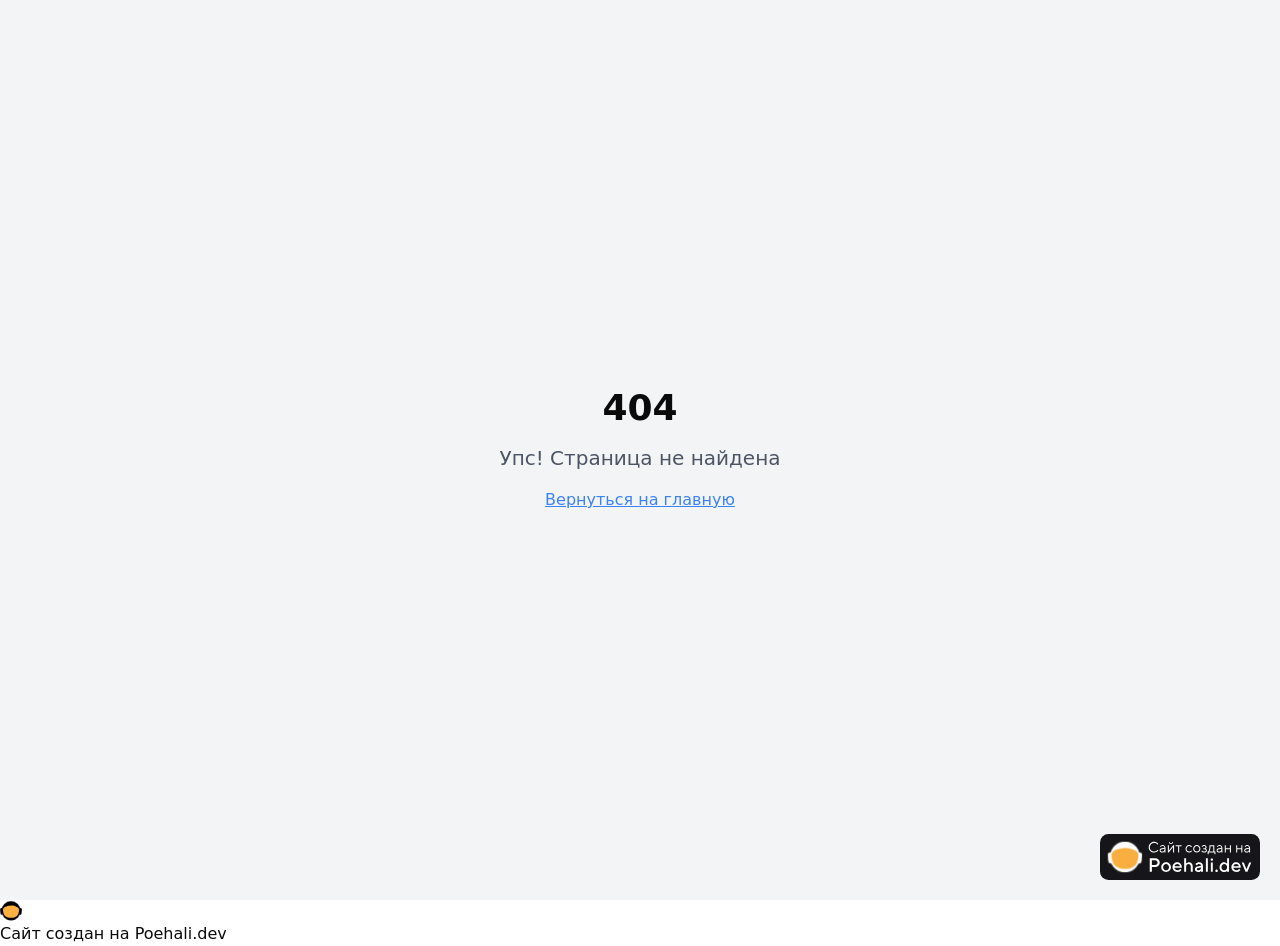
==== mental.html @ 4810d7b9 "Add files via upload" ====
<!DOCTYPE html>
<!-- saved from url=(0059)https://quantum-data-strategy-%2Dpreview.poehali.dev/mental -->
<html lang="ru"><head><meta http-equiv="Content-Type" content="text/html; charset=UTF-8">
    
    <meta name="viewport" content="width=device-width, initial-scale=1.0">
    <title>Импульс</title>
    <meta name="description" content="Импульс. Дай себе старт.
">
    <meta name="author" content="Flowrise">
    <link rel="icon" type="image/png" href="https://cdn.poehali.dev/projects/08341ff5-14f0-4b08-977f-303dbba6a0b3/files/favicon-1779206342601.png">
    <meta property="og:title" content="Импульс">
    <meta property="og:description" content="Импульс. Дай себе старт.
">
    <meta property="og:image:width" content="1200">
    <meta property="og:image:height" content="630">
    <meta property="og:image:alt" content="Flowrise — платформа для развития проектов">
    <script src="./mental_files/telemetry-min.js"></script>
      <script src="./mental_files/inspector-min.js"></script><style>
    [data-hovered] {
      outline: 2px dashed #FBB040 !important;
      outline-offset: 2px !important;
      cursor: pointer !important;
    }

    [data-selected] {
      outline: 2px solid #FBB040 !important;
      outline-offset: 2px !important;
    }
  </style>
      <meta name="pp-name" value="quantum-data-strategy">
      <script src="./mental_files/pp-min-2.js"></script>
      <script src="./mental_files/route-min.js"></script>
    <script type="module" crossorigin="" src="./mental_files/index-D-JRGKUG.js"></script>
    <link rel="stylesheet" crossorigin="" href="./mental_files/index-BEXZt1WX.css">
  <style type="text/css">:where(html[dir="ltr"]),:where([data-sonner-toaster][dir="ltr"]){--toast-icon-margin-start: -3px;--toast-icon-margin-end: 4px;--toast-svg-margin-start: -1px;--toast-svg-margin-end: 0px;--toast-button-margin-start: auto;--toast-button-margin-end: 0;--toast-close-button-start: 0;--toast-close-button-end: unset;--toast-close-button-transform: translate(-35%, -35%)}:where(html[dir="rtl"]),:where([data-sonner-toaster][dir="rtl"]){--toast-icon-margin-start: 4px;--toast-icon-margin-end: -3px;--toast-svg-margin-start: 0px;--toast-svg-margin-end: -1px;--toast-button-margin-start: 0;--toast-button-margin-end: auto;--toast-close-button-start: unset;--toast-close-button-end: 0;--toast-close-button-transform: translate(35%, -35%)}:where([data-sonner-toaster]){position:fixed;width:var(--width);font-family:ui-sans-serif,system-ui,-apple-system,BlinkMacSystemFont,Segoe UI,Roboto,Helvetica Neue,Arial,Noto Sans,sans-serif,Apple Color Emoji,Segoe UI Emoji,Segoe UI Symbol,Noto Color Emoji;--gray1: hsl(0, 0%, 99%);--gray2: hsl(0, 0%, 97.3%);--gray3: hsl(0, 0%, 95.1%);--gray4: hsl(0, 0%, 93%);--gray5: hsl(0, 0%, 90.9%);--gray6: hsl(0, 0%, 88.7%);--gray7: hsl(0, 0%, 85.8%);--gray8: hsl(0, 0%, 78%);--gray9: hsl(0, 0%, 56.1%);--gray10: hsl(0, 0%, 52.3%);--gray11: hsl(0, 0%, 43.5%);--gray12: hsl(0, 0%, 9%);--border-radius: 8px;box-sizing:border-box;padding:0;margin:0;list-style:none;outline:none;z-index:999999999;transition:transform .4s ease}:where([data-sonner-toaster][data-lifted="true"]){transform:translateY(-10px)}@media (hover: none) and (pointer: coarse){:where([data-sonner-toaster][data-lifted="true"]){transform:none}}:where([data-sonner-toaster][data-x-position="right"]){right:var(--offset-right)}:where([data-sonner-toaster][data-x-position="left"]){left:var(--offset-left)}:where([data-sonner-toaster][data-x-position="center"]){left:50%;transform:translate(-50%)}:where([data-sonner-toaster][data-y-position="top"]){top:var(--offset-top)}:where([data-sonner-toaster][data-y-position="bottom"]){bottom:var(--offset-bottom)}:where([data-sonner-toast]){--y: translateY(100%);--lift-amount: calc(var(--lift) * var(--gap));z-index:var(--z-index);position:absolute;opacity:0;transform:var(--y);filter:blur(0);touch-action:none;transition:transform .4s,opacity .4s,height .4s,box-shadow .2s;box-sizing:border-box;outline:none;overflow-wrap:anywhere}:where([data-sonner-toast][data-styled="true"]){padding:16px;background:var(--normal-bg);border:1px solid var(--normal-border);color:var(--normal-text);border-radius:var(--border-radius);box-shadow:0 4px 12px #0000001a;width:var(--width);font-size:13px;display:flex;align-items:center;gap:6px}:where([data-sonner-toast]:focus-visible){box-shadow:0 4px 12px #0000001a,0 0 0 2px #0003}:where([data-sonner-toast][data-y-position="top"]){top:0;--y: translateY(-100%);--lift: 1;--lift-amount: calc(1 * var(--gap))}:where([data-sonner-toast][data-y-position="bottom"]){bottom:0;--y: translateY(100%);--lift: -1;--lift-amount: calc(var(--lift) * var(--gap))}:where([data-sonner-toast]) :where([data-description]){font-weight:400;line-height:1.4;color:inherit}:where([data-sonner-toast]) :where([data-title]){font-weight:500;line-height:1.5;color:inherit}:where([data-sonner-toast]) :where([data-icon]){display:flex;height:16px;width:16px;position:relative;justify-content:flex-start;align-items:center;flex-shrink:0;margin-left:var(--toast-icon-margin-start);margin-right:var(--toast-icon-margin-end)}:where([data-sonner-toast][data-promise="true"]) :where([data-icon])>svg{opacity:0;transform:scale(.8);transform-origin:center;animation:sonner-fade-in .3s ease forwards}:where([data-sonner-toast]) :where([data-icon])>*{flex-shrink:0}:where([data-sonner-toast]) :where([data-icon]) svg{margin-left:var(--toast-svg-margin-start);margin-right:var(--toast-svg-margin-end)}:where([data-sonner-toast]) :where([data-content]){display:flex;flex-direction:column;gap:2px}[data-sonner-toast][data-styled=true] [data-button]{border-radius:4px;padding-left:8px;padding-right:8px;height:24px;font-size:12px;color:var(--normal-bg);background:var(--normal-text);margin-left:var(--toast-button-margin-start);margin-right:var(--toast-button-margin-end);border:none;cursor:pointer;outline:none;display:flex;align-items:center;flex-shrink:0;transition:opacity .4s,box-shadow .2s}:where([data-sonner-toast]) :where([data-button]):focus-visible{box-shadow:0 0 0 2px #0006}:where([data-sonner-toast]) :where([data-button]):first-of-type{margin-left:var(--toast-button-margin-start);margin-right:var(--toast-button-margin-end)}:where([data-sonner-toast]) :where([data-cancel]){color:var(--normal-text);background:rgba(0,0,0,.08)}:where([data-sonner-toast][data-theme="dark"]) :where([data-cancel]){background:rgba(255,255,255,.3)}:where([data-sonner-toast]) :where([data-close-button]){position:absolute;left:var(--toast-close-button-start);right:var(--toast-close-button-end);top:0;height:20px;width:20px;display:flex;justify-content:center;align-items:center;padding:0;color:var(--gray12);border:1px solid var(--gray4);transform:var(--toast-close-button-transform);border-radius:50%;cursor:pointer;z-index:1;transition:opacity .1s,background .2s,border-color .2s}[data-sonner-toast] [data-close-button]{background:var(--gray1)}:where([data-sonner-toast]) :where([data-close-button]):focus-visible{box-shadow:0 4px 12px #0000001a,0 0 0 2px #0003}:where([data-sonner-toast]) :where([data-disabled="true"]){cursor:not-allowed}:where([data-sonner-toast]):hover :where([data-close-button]):hover{background:var(--gray2);border-color:var(--gray5)}:where([data-sonner-toast][data-swiping="true"]):before{content:"";position:absolute;left:-50%;right:-50%;height:100%;z-index:-1}:where([data-sonner-toast][data-y-position="top"][data-swiping="true"]):before{bottom:50%;transform:scaleY(3) translateY(50%)}:where([data-sonner-toast][data-y-position="bottom"][data-swiping="true"]):before{top:50%;transform:scaleY(3) translateY(-50%)}:where([data-sonner-toast][data-swiping="false"][data-removed="true"]):before{content:"";position:absolute;inset:0;transform:scaleY(2)}:where([data-sonner-toast]):after{content:"";position:absolute;left:0;height:calc(var(--gap) + 1px);bottom:100%;width:100%}:where([data-sonner-toast][data-mounted="true"]){--y: translateY(0);opacity:1}:where([data-sonner-toast][data-expanded="false"][data-front="false"]){--scale: var(--toasts-before) * .05 + 1;--y: translateY(calc(var(--lift-amount) * var(--toasts-before))) scale(calc(-1 * var(--scale)));height:var(--front-toast-height)}:where([data-sonner-toast])>*{transition:opacity .4s}:where([data-sonner-toast][data-expanded="false"][data-front="false"][data-styled="true"])>*{opacity:0}:where([data-sonner-toast][data-visible="false"]){opacity:0;pointer-events:none}:where([data-sonner-toast][data-mounted="true"][data-expanded="true"]){--y: translateY(calc(var(--lift) * var(--offset)));height:var(--initial-height)}:where([data-sonner-toast][data-removed="true"][data-front="true"][data-swipe-out="false"]){--y: translateY(calc(var(--lift) * -100%));opacity:0}:where([data-sonner-toast][data-removed="true"][data-front="false"][data-swipe-out="false"][data-expanded="true"]){--y: translateY(calc(var(--lift) * var(--offset) + var(--lift) * -100%));opacity:0}:where([data-sonner-toast][data-removed="true"][data-front="false"][data-swipe-out="false"][data-expanded="false"]){--y: translateY(40%);opacity:0;transition:transform .5s,opacity .2s}:where([data-sonner-toast][data-removed="true"][data-front="false"]):before{height:calc(var(--initial-height) + 20%)}[data-sonner-toast][data-swiping=true]{transform:var(--y) translateY(var(--swipe-amount-y, 0px)) translate(var(--swipe-amount-x, 0px));transition:none}[data-sonner-toast][data-swiped=true]{user-select:none}[data-sonner-toast][data-swipe-out=true][data-y-position=bottom],[data-sonner-toast][data-swipe-out=true][data-y-position=top]{animation-duration:.2s;animation-timing-function:ease-out;animation-fill-mode:forwards}[data-sonner-toast][data-swipe-out=true][data-swipe-direction=left]{animation-name:swipe-out-left}[data-sonner-toast][data-swipe-out=true][data-swipe-direction=right]{animation-name:swipe-out-right}[data-sonner-toast][data-swipe-out=true][data-swipe-direction=up]{animation-name:swipe-out-up}[data-sonner-toast][data-swipe-out=true][data-swipe-direction=down]{animation-name:swipe-out-down}@keyframes swipe-out-left{0%{transform:var(--y) translate(var(--swipe-amount-x));opacity:1}to{transform:var(--y) translate(calc(var(--swipe-amount-x) - 100%));opacity:0}}@keyframes swipe-out-right{0%{transform:var(--y) translate(var(--swipe-amount-x));opacity:1}to{transform:var(--y) translate(calc(var(--swipe-amount-x) + 100%));opacity:0}}@keyframes swipe-out-up{0%{transform:var(--y) translateY(var(--swipe-amount-y));opacity:1}to{transform:var(--y) translateY(calc(var(--swipe-amount-y) - 100%));opacity:0}}@keyframes swipe-out-down{0%{transform:var(--y) translateY(var(--swipe-amount-y));opacity:1}to{transform:var(--y) translateY(calc(var(--swipe-amount-y) + 100%));opacity:0}}@media (max-width: 600px){[data-sonner-toaster]{position:fixed;right:var(--mobile-offset-right);left:var(--mobile-offset-left);width:100%}[data-sonner-toaster][dir=rtl]{left:calc(var(--mobile-offset-left) * -1)}[data-sonner-toaster] [data-sonner-toast]{left:0;right:0;width:calc(100% - var(--mobile-offset-left) * 2)}[data-sonner-toaster][data-x-position=left]{left:var(--mobile-offset-left)}[data-sonner-toaster][data-y-position=bottom]{bottom:var(--mobile-offset-bottom)}[data-sonner-toaster][data-y-position=top]{top:var(--mobile-offset-top)}[data-sonner-toaster][data-x-position=center]{left:var(--mobile-offset-left);right:var(--mobile-offset-right);transform:none}}[data-sonner-toaster][data-theme=light]{--normal-bg: #fff;--normal-border: var(--gray4);--normal-text: var(--gray12);--success-bg: hsl(143, 85%, 96%);--success-border: hsl(145, 92%, 91%);--success-text: hsl(140, 100%, 27%);--info-bg: hsl(208, 100%, 97%);--info-border: hsl(221, 91%, 91%);--info-text: hsl(210, 92%, 45%);--warning-bg: hsl(49, 100%, 97%);--warning-border: hsl(49, 91%, 91%);--warning-text: hsl(31, 92%, 45%);--error-bg: hsl(359, 100%, 97%);--error-border: hsl(359, 100%, 94%);--error-text: hsl(360, 100%, 45%)}[data-sonner-toaster][data-theme=light] [data-sonner-toast][data-invert=true]{--normal-bg: #000;--normal-border: hsl(0, 0%, 20%);--normal-text: var(--gray1)}[data-sonner-toaster][data-theme=dark] [data-sonner-toast][data-invert=true]{--normal-bg: #fff;--normal-border: var(--gray3);--normal-text: var(--gray12)}[data-sonner-toaster][data-theme=dark]{--normal-bg: #000;--normal-bg-hover: hsl(0, 0%, 12%);--normal-border: hsl(0, 0%, 20%);--normal-border-hover: hsl(0, 0%, 25%);--normal-text: var(--gray1);--success-bg: hsl(150, 100%, 6%);--success-border: hsl(147, 100%, 12%);--success-text: hsl(150, 86%, 65%);--info-bg: hsl(215, 100%, 6%);--info-border: hsl(223, 100%, 12%);--info-text: hsl(216, 87%, 65%);--warning-bg: hsl(64, 100%, 6%);--warning-border: hsl(60, 100%, 12%);--warning-text: hsl(46, 87%, 65%);--error-bg: hsl(358, 76%, 10%);--error-border: hsl(357, 89%, 16%);--error-text: hsl(358, 100%, 81%)}[data-sonner-toaster][data-theme=dark] [data-sonner-toast] [data-close-button]{background:var(--normal-bg);border-color:var(--normal-border);color:var(--normal-text)}[data-sonner-toaster][data-theme=dark] [data-sonner-toast] [data-close-button]:hover{background:var(--normal-bg-hover);border-color:var(--normal-border-hover)}[data-rich-colors=true][data-sonner-toast][data-type=success],[data-rich-colors=true][data-sonner-toast][data-type=success] [data-close-button]{background:var(--success-bg);border-color:var(--success-border);color:var(--success-text)}[data-rich-colors=true][data-sonner-toast][data-type=info],[data-rich-colors=true][data-sonner-toast][data-type=info] [data-close-button]{background:var(--info-bg);border-color:var(--info-border);color:var(--info-text)}[data-rich-colors=true][data-sonner-toast][data-type=warning],[data-rich-colors=true][data-sonner-toast][data-type=warning] [data-close-button]{background:var(--warning-bg);border-color:var(--warning-border);color:var(--warning-text)}[data-rich-colors=true][data-sonner-toast][data-type=error],[data-rich-colors=true][data-sonner-toast][data-type=error] [data-close-button]{background:var(--error-bg);border-color:var(--error-border);color:var(--error-text)}.sonner-loading-wrapper{--size: 16px;height:var(--size);width:var(--size);position:absolute;inset:0;z-index:10}.sonner-loading-wrapper[data-visible=false]{transform-origin:center;animation:sonner-fade-out .2s ease forwards}.sonner-spinner{position:relative;top:50%;left:50%;height:var(--size);width:var(--size)}.sonner-loading-bar{animation:sonner-spin 1.2s linear infinite;background:var(--gray11);border-radius:6px;height:8%;left:-10%;position:absolute;top:-3.9%;width:24%}.sonner-loading-bar:nth-child(1){animation-delay:-1.2s;transform:rotate(.0001deg) translate(146%)}.sonner-loading-bar:nth-child(2){animation-delay:-1.1s;transform:rotate(30deg) translate(146%)}.sonner-loading-bar:nth-child(3){animation-delay:-1s;transform:rotate(60deg) translate(146%)}.sonner-loading-bar:nth-child(4){animation-delay:-.9s;transform:rotate(90deg) translate(146%)}.sonner-loading-bar:nth-child(5){animation-delay:-.8s;transform:rotate(120deg) translate(146%)}.sonner-loading-bar:nth-child(6){animation-delay:-.7s;transform:rotate(150deg) translate(146%)}.sonner-loading-bar:nth-child(7){animation-delay:-.6s;transform:rotate(180deg) translate(146%)}.sonner-loading-bar:nth-child(8){animation-delay:-.5s;transform:rotate(210deg) translate(146%)}.sonner-loading-bar:nth-child(9){animation-delay:-.4s;transform:rotate(240deg) translate(146%)}.sonner-loading-bar:nth-child(10){animation-delay:-.3s;transform:rotate(270deg) translate(146%)}.sonner-loading-bar:nth-child(11){animation-delay:-.2s;transform:rotate(300deg) translate(146%)}.sonner-loading-bar:nth-child(12){animation-delay:-.1s;transform:rotate(330deg) translate(146%)}@keyframes sonner-fade-in{0%{opacity:0;transform:scale(.8)}to{opacity:1;transform:scale(1)}}@keyframes sonner-fade-out{0%{opacity:1;transform:scale(1)}to{opacity:0;transform:scale(.8)}}@keyframes sonner-spin{0%{opacity:1}to{opacity:.15}}@media (prefers-reduced-motion){[data-sonner-toast],[data-sonner-toast]>*,.sonner-loading-bar{transition:none!important;animation:none!important}}.sonner-loader{position:absolute;top:50%;left:50%;transform:translate(-50%,-50%);transform-origin:center;transition:opacity .2s,transform .2s}.sonner-loader[data-visible=false]{opacity:0;transform:scale(.8) translate(-50%,-50%)}
</style></head>

<body>
<div id="root"><div role="region" aria-label="Notifications (F8)" tabindex="-1" style="pointer-events: none;"><ol tabindex="-1" class="fixed top-0 z-[100] flex max-h-screen w-full flex-col-reverse p-4 sm:bottom-0 sm:right-0 sm:top-auto sm:flex-col md:max-w-[420px]"></ol></div><section aria-label="Notifications alt+T" tabindex="-1" aria-live="polite" aria-relevant="additions text" aria-atomic="false"></section><div class="min-h-screen bg-[#0A0A0A] text-white"><div class="fixed bottom-4 right-4 z-[9999] flex items-center gap-3 opacity-90 hover:opacity-100 transition-opacity"><img src="./mental_files/fc3221f0-7cbc-423c-aef0-0fc8deb1ab8a.jpg" alt="Импульс" class="w-12 h-12 rounded-xl object-cover shadow-lg"><span class="text-white text-base font-bold tracking-wide drop-shadow-lg">Импульс</span></div><div class="max-w-4xl mx-auto px-6 py-12"><a href="https://quantum-data-strategy--preview.poehali.dev/" class="flex items-center gap-2 text-neutral-500 hover:text-[#8E44AD] transition-colors mb-8 text-sm"><svg xmlns="http://www.w3.org/2000/svg" width="16" height="16" viewBox="0 0 24 24" fill="none" stroke="currentColor" stroke-width="2" stroke-linecap="round" stroke-linejoin="round" class="lucide lucide-arrow-left"><path d="m12 19-7-7 7-7"></path><path d="M19 12H5"></path></svg>На главную</a><div style="opacity: 1; transform: none;"><div class="flex items-center gap-3 mb-4"><div class="w-10 h-10 rounded-xl bg-gradient-to-br from-[#8E44AD] to-[#9B59B6] flex items-center justify-center"><svg xmlns="http://www.w3.org/2000/svg" width="20" height="20" viewBox="0 0 24 24" fill="none" stroke="currentColor" stroke-width="2" stroke-linecap="round" stroke-linejoin="round" class="lucide lucide-brain text-white"><path d="M12 5a3 3 0 1 0-5.997.125 4 4 0 0 0-2.526 5.77 4 4 0 0 0 .556 6.588A4 4 0 1 0 12 18Z"></path><path d="M12 5a3 3 0 1 1 5.997.125 4 4 0 0 1 2.526 5.77 4 4 0 0 1-.556 6.588A4 4 0 1 1 12 18Z"></path><path d="M15 13a4.5 4.5 0 0 1-3-4 4.5 4.5 0 0 1-3 4"></path><path d="M17.599 6.5a3 3 0 0 0 .399-1.375"></path><path d="M6.003 5.125A3 3 0 0 0 6.401 6.5"></path><path d="M3.477 10.896a4 4 0 0 1 .585-.396"></path><path d="M19.938 10.5a4 4 0 0 1 .585.396"></path><path d="M6 18a4 4 0 0 1-1.967-.516"></path><path d="M19.967 17.484A4 4 0 0 1 18 18"></path></svg></div><span class="text-[#9B59B6] font-semibold text-sm uppercase tracking-widest">Ментальное здоровье</span></div><h1 class="text-5xl font-black mb-4">Голова в порядке</h1><p class="text-neutral-400 text-lg max-w-xl mb-10">Сон, стресс, дыхание — простые инструменты, которые реально работают.</p></div><div class="bg-white/5 border border-white/10 rounded-2xl p-6 mb-6"><div class="flex items-center gap-2 mb-5"><svg xmlns="http://www.w3.org/2000/svg" width="18" height="18" viewBox="0 0 24 24" fill="none" stroke="currentColor" stroke-width="2" stroke-linecap="round" stroke-linejoin="round" class="lucide lucide-clipboard-list text-[#F39C12]"><rect width="8" height="4" x="8" y="2" rx="1" ry="1"></rect><path d="M16 4h2a2 2 0 0 1 2 2v14a2 2 0 0 1-2 2H6a2 2 0 0 1-2-2V6a2 2 0 0 1 2-2h2"></path><path d="M12 11h4"></path><path d="M12 16h4"></path><path d="M8 11h.01"></path><path d="M8 16h.01"></path></svg><h2 class="font-bold text-white">Тест на уровень стресса</h2></div><div class="space-y-5"><div><p class="text-sm text-neutral-300 mb-2">1. Как часто ты чувствуешь себя нервным или тревожным?</p><div class="flex flex-wrap gap-2"><button class="text-xs px-3 py-1.5 rounded-lg border transition-all border-white/10 text-neutral-400 hover:border-[#F39C12]/40">Почти никогда</button><button class="text-xs px-3 py-1.5 rounded-lg border transition-all border-white/10 text-neutral-400 hover:border-[#F39C12]/40">Иногда</button><button class="text-xs px-3 py-1.5 rounded-lg border transition-all border-white/10 text-neutral-400 hover:border-[#F39C12]/40">Часто</button><button class="text-xs px-3 py-1.5 rounded-lg border transition-all border-white/10 text-neutral-400 hover:border-[#F39C12]/40">Почти всегда</button></div></div><div><p class="text-sm text-neutral-300 mb-2">2. Сложно ли тебе расслабиться после напряжённого дня?</p><div class="flex flex-wrap gap-2"><button class="text-xs px-3 py-1.5 rounded-lg border transition-all border-white/10 text-neutral-400 hover:border-[#F39C12]/40">Почти никогда</button><button class="text-xs px-3 py-1.5 rounded-lg border transition-all border-white/10 text-neutral-400 hover:border-[#F39C12]/40">Иногда</button><button class="text-xs px-3 py-1.5 rounded-lg border transition-all border-white/10 text-neutral-400 hover:border-[#F39C12]/40">Часто</button><button class="text-xs px-3 py-1.5 rounded-lg border transition-all border-white/10 text-neutral-400 hover:border-[#F39C12]/40">Почти всегда</button></div></div><div><p class="text-sm text-neutral-300 mb-2">3. Бывают ли трудности с концентрацией из-за мыслей в голове?</p><div class="flex flex-wrap gap-2"><button class="text-xs px-3 py-1.5 rounded-lg border transition-all border-white/10 text-neutral-400 hover:border-[#F39C12]/40">Почти никогда</button><button class="text-xs px-3 py-1.5 rounded-lg border transition-all border-white/10 text-neutral-400 hover:border-[#F39C12]/40">Иногда</button><button class="text-xs px-3 py-1.5 rounded-lg border transition-all border-white/10 text-neutral-400 hover:border-[#F39C12]/40">Часто</button><button class="text-xs px-3 py-1.5 rounded-lg border transition-all border-white/10 text-neutral-400 hover:border-[#F39C12]/40">Почти всегда</button></div></div><div><p class="text-sm text-neutral-300 mb-2">4. Ощущаешь ли ты, что проблем слишком много и не справиться?</p><div class="flex flex-wrap gap-2"><button class="text-xs px-3 py-1.5 rounded-lg border transition-all border-white/10 text-neutral-400 hover:border-[#F39C12]/40">Почти никогда</button><button class="text-xs px-3 py-1.5 rounded-lg border transition-all border-white/10 text-neutral-400 hover:border-[#F39C12]/40">Иногда</button><button class="text-xs px-3 py-1.5 rounded-lg border transition-all border-white/10 text-neutral-400 hover:border-[#F39C12]/40">Часто</button><button class="text-xs px-3 py-1.5 rounded-lg border transition-all border-white/10 text-neutral-400 hover:border-[#F39C12]/40">Почти всегда</button></div></div><div><p class="text-sm text-neutral-300 mb-2">5. Чувствуешь ли раздражительность или вспышки злости?</p><div class="flex flex-wrap gap-2"><button class="text-xs px-3 py-1.5 rounded-lg border transition-all border-white/10 text-neutral-400 hover:border-[#F39C12]/40">Почти никогда</button><button class="text-xs px-3 py-1.5 rounded-lg border transition-all border-white/10 text-neutral-400 hover:border-[#F39C12]/40">Иногда</button><button class="text-xs px-3 py-1.5 rounded-lg border transition-all border-white/10 text-neutral-400 hover:border-[#F39C12]/40">Часто</button><button class="text-xs px-3 py-1.5 rounded-lg border transition-all border-white/10 text-neutral-400 hover:border-[#F39C12]/40">Почти всегда</button></div></div></div><button disabled="" class="mt-6 w-full bg-[#F39C12] hover:bg-[#d68910] disabled:opacity-30 disabled:cursor-not-allowed text-white font-bold py-3 rounded-xl transition-colors">Узнать результат</button></div><div class="bg-white/5 border border-white/10 rounded-2xl p-6 mb-6"><div class="flex gap-2 mb-5 flex-wrap"><button class="flex items-center gap-2 px-4 py-2 rounded-xl text-sm font-semibold transition-all bg-[#8E44AD] text-white"><svg xmlns="http://www.w3.org/2000/svg" width="14" height="14" viewBox="0 0 24 24" fill="none" stroke="currentColor" stroke-width="2" stroke-linecap="round" stroke-linejoin="round" class="lucide lucide-moon"><path d="M12 3a6 6 0 0 0 9 9 9 9 0 1 1-9-9Z"></path></svg>Сон</button><button class="flex items-center gap-2 px-4 py-2 rounded-xl text-sm font-semibold transition-all bg-white/5 text-neutral-400 hover:bg-white/10"><svg xmlns="http://www.w3.org/2000/svg" width="14" height="14" viewBox="0 0 24 24" fill="none" stroke="currentColor" stroke-width="2" stroke-linecap="round" stroke-linejoin="round" class="lucide lucide-cloud-lightning"><path d="M6 16.326A7 7 0 1 1 15.71 8h1.79a4.5 4.5 0 0 1 .5 8.973"></path><path d="m13 12-3 5h4l-3 5"></path></svg>Стресс</button><button class="flex items-center gap-2 px-4 py-2 rounded-xl text-sm font-semibold transition-all bg-white/5 text-neutral-400 hover:bg-white/10"><svg xmlns="http://www.w3.org/2000/svg" width="14" height="14" viewBox="0 0 24 24" fill="none" stroke="currentColor" stroke-width="2" stroke-linecap="round" stroke-linejoin="round" class="lucide lucide-flame"><path d="M8.5 14.5A2.5 2.5 0 0 0 11 12c0-1.38-.5-2-1-3-1.072-2.143-.224-4.054 2-6 .5 2.5 2 4.9 4 6.5 2 1.6 3 3.5 3 5.5a7 7 0 1 1-14 0c0-1.153.433-2.294 1-3a2.5 2.5 0 0 0 2.5 2.5z"></path></svg>Выгорание</button></div><ul class="space-y-3" style="opacity: 1; transform: none;"><li class="flex items-start gap-3 text-sm text-neutral-300"><div class="w-1.5 h-1.5 rounded-full bg-blue-400 mt-2 flex-shrink-0"></div>Ложись и вставай в одно время каждый день</li><li class="flex items-start gap-3 text-sm text-neutral-300"><div class="w-1.5 h-1.5 rounded-full bg-blue-400 mt-2 flex-shrink-0"></div>Убирай телефон за 30 минут до сна</li><li class="flex items-start gap-3 text-sm text-neutral-300"><div class="w-1.5 h-1.5 rounded-full bg-blue-400 mt-2 flex-shrink-0"></div>Держи комнату прохладной (18–20°C)</li><li class="flex items-start gap-3 text-sm text-neutral-300"><div class="w-1.5 h-1.5 rounded-full bg-blue-400 mt-2 flex-shrink-0"></div>Не употребляй кофеин после 15:00</li><li class="flex items-start gap-3 text-sm text-neutral-300"><div class="w-1.5 h-1.5 rounded-full bg-blue-400 mt-2 flex-shrink-0"></div>Используй кровать только для сна — не для учёбы</li><li class="flex items-start gap-3 text-sm text-neutral-300"><div class="w-1.5 h-1.5 rounded-full bg-blue-400 mt-2 flex-shrink-0"></div>Расслабляющий ритуал перед сном: чай, книга, душ</li></ul></div><h2 class="text-2xl font-bold mb-4">Дыхательные практики</h2><div class="grid gap-4 mb-10"><div class="bg-white/5 border rounded-xl p-5 cursor-pointer transition-all border-white/10 hover:border-[#8E44AD]/40" style="opacity: 1; transform: none;"><div class="flex items-center justify-between"><div class="flex items-center gap-3"><div class="w-9 h-9 rounded-xl flex items-center justify-center" style="background: rgba(142, 68, 173, 0.2);"><svg xmlns="http://www.w3.org/2000/svg" width="18" height="18" viewBox="0 0 24 24" fill="none" stroke="currentColor" stroke-width="2" stroke-linecap="round" stroke-linejoin="round" class="lucide lucide-wind" style="color: rgb(142, 68, 173);"><path d="M12.8 19.6A2 2 0 1 0 14 16H2"></path><path d="M17.5 8a2.5 2.5 0 1 1 2 4H2"></path><path d="M9.8 4.4A2 2 0 1 1 11 8H2"></path></svg></div><div><div class="font-bold text-white">4-7-8</div><div class="text-neutral-400 text-xs mt-0.5">Снижает тревогу, помогает заснуть</div></div></div><svg xmlns="http://www.w3.org/2000/svg" width="16" height="16" viewBox="0 0 24 24" fill="none" stroke="currentColor" stroke-width="2" stroke-linecap="round" stroke-linejoin="round" class="lucide lucide-chevron-down text-neutral-500"><path d="m6 9 6 6 6-6"></path></svg></div></div><div class="bg-white/5 border rounded-xl p-5 cursor-pointer transition-all border-white/10 hover:border-[#8E44AD]/40" style="opacity: 1; transform: none;"><div class="flex items-center justify-between"><div class="flex items-center gap-3"><div class="w-9 h-9 rounded-xl flex items-center justify-center" style="background: rgba(44, 62, 102, 0.2);"><svg xmlns="http://www.w3.org/2000/svg" width="18" height="18" viewBox="0 0 24 24" fill="none" stroke="currentColor" stroke-width="2" stroke-linecap="round" stroke-linejoin="round" class="lucide lucide-square" style="color: rgb(44, 62, 102);"><rect width="18" height="18" x="3" y="3" rx="2"></rect></svg></div><div><div class="font-bold text-white">Квадратное дыхание</div><div class="text-neutral-400 text-xs mt-0.5">Успокаивает и концентрирует внимание</div></div></div><svg xmlns="http://www.w3.org/2000/svg" width="16" height="16" viewBox="0 0 24 24" fill="none" stroke="currentColor" stroke-width="2" stroke-linecap="round" stroke-linejoin="round" class="lucide lucide-chevron-down text-neutral-500"><path d="m6 9 6 6 6-6"></path></svg></div></div><div class="bg-white/5 border rounded-xl p-5 cursor-pointer transition-all border-white/10 hover:border-[#8E44AD]/40" style="opacity: 1; transform: none;"><div class="flex items-center justify-between"><div class="flex items-center gap-3"><div class="w-9 h-9 rounded-xl flex items-center justify-center" style="background: rgba(39, 174, 96, 0.2);"><svg xmlns="http://www.w3.org/2000/svg" width="18" height="18" viewBox="0 0 24 24" fill="none" stroke="currentColor" stroke-width="2" stroke-linecap="round" stroke-linejoin="round" class="lucide lucide-shield" style="color: rgb(39, 174, 96);"><path d="M20 13c0 5-3.5 7.5-7.66 8.95a1 1 0 0 1-.67-.01C7.5 20.5 4 18 4 13V6a1 1 0 0 1 1-1c2 0 4.5-1.2 6.24-2.72a1.17 1.17 0 0 1 1.52 0C14.51 3.81 17 5 19 5a1 1 0 0 1 1 1z"></path></svg></div><div><div class="font-bold text-white">Боевое дыхание</div><div class="text-neutral-400 text-xs mt-0.5">Быстро снижает стресс в острой ситуации</div></div></div><svg xmlns="http://www.w3.org/2000/svg" width="16" height="16" viewBox="0 0 24 24" fill="none" stroke="currentColor" stroke-width="2" stroke-linecap="round" stroke-linejoin="round" class="lucide lucide-chevron-down text-neutral-500"><path d="m6 9 6 6 6-6"></path></svg></div></div><div class="bg-white/5 border rounded-xl p-5 cursor-pointer transition-all border-white/10 hover:border-[#8E44AD]/40" style="opacity: 1; transform: none;"><div class="flex items-center justify-between"><div class="flex items-center gap-3"><div class="w-9 h-9 rounded-xl flex items-center justify-center" style="background: rgba(230, 126, 34, 0.2);"><svg xmlns="http://www.w3.org/2000/svg" width="18" height="18" viewBox="0 0 24 24" fill="none" stroke="currentColor" stroke-width="2" stroke-linecap="round" stroke-linejoin="round" class="lucide lucide-waves" style="color: rgb(230, 126, 34);"><path d="M2 6c.6.5 1.2 1 2.5 1C7 7 7 5 9.5 5c2.6 0 2.4 2 5 2 2.5 0 2.5-2 5-2 1.3 0 1.9.5 2.5 1"></path><path d="M2 12c.6.5 1.2 1 2.5 1 2.5 0 2.5-2 5-2 2.6 0 2.4 2 5 2 2.5 0 2.5-2 5-2 1.3 0 1.9.5 2.5 1"></path><path d="M2 18c.6.5 1.2 1 2.5 1 2.5 0 2.5-2 5-2 2.6 0 2.4 2 5 2 2.5 0 2.5-2 5-2 1.3 0 1.9.5 2.5 1"></path></svg></div><div><div class="font-bold text-white">Диафрагмальное</div><div class="text-neutral-400 text-xs mt-0.5">Активирует парасимпатическую систему</div></div></div><svg xmlns="http://www.w3.org/2000/svg" width="16" height="16" viewBox="0 0 24 24" fill="none" stroke="currentColor" stroke-width="2" stroke-linecap="round" stroke-linejoin="round" class="lucide lucide-chevron-down text-neutral-500"><path d="m6 9 6 6 6-6"></path></svg></div></div></div><h2 class="text-2xl font-bold mb-4">Медитации и практики</h2><div class="grid md:grid-cols-2 gap-4 mb-10"><div class="bg-white/5 border border-white/10 rounded-xl p-5 cursor-pointer hover:border-[#8E44AD]/40 transition-all" style="opacity: 1; transform: none;"><div class="flex items-start gap-3"><div class="w-9 h-9 rounded-xl flex items-center justify-center flex-shrink-0" style="background: rgba(142, 68, 173, 0.2);"><svg xmlns="http://www.w3.org/2000/svg" width="18" height="18" viewBox="0 0 24 24" fill="none" stroke="currentColor" stroke-width="2" stroke-linecap="round" stroke-linejoin="round" class="lucide lucide-scan-line" style="color: rgb(142, 68, 173);"><path d="M3 7V5a2 2 0 0 1 2-2h2"></path><path d="M17 3h2a2 2 0 0 1 2 2v2"></path><path d="M21 17v2a2 2 0 0 1-2 2h-2"></path><path d="M7 21H5a2 2 0 0 1-2-2v-2"></path><path d="M7 12h10"></path></svg></div><div class="flex-1 min-w-0"><div class="flex items-center gap-2 flex-wrap"><span class="font-bold text-white">Сканирование тела</span><span class="text-xs px-2 py-0.5 rounded-full bg-white/10 text-neutral-400">10 мин</span><span class="text-xs px-2 py-0.5 rounded-full" style="background: rgba(142, 68, 173, 0.133); color: rgb(142, 68, 173);">Новичок</span></div></div><svg xmlns="http://www.w3.org/2000/svg" width="16" height="16" viewBox="0 0 24 24" fill="none" stroke="currentColor" stroke-width="2" stroke-linecap="round" stroke-linejoin="round" class="lucide lucide-chevron-down text-neutral-500 flex-shrink-0 mt-1"><path d="m6 9 6 6 6-6"></path></svg></div></div><div class="bg-white/5 border border-white/10 rounded-xl p-5 cursor-pointer hover:border-[#8E44AD]/40 transition-all" style="opacity: 1; transform: none;"><div class="flex items-start gap-3"><div class="w-9 h-9 rounded-xl flex items-center justify-center flex-shrink-0" style="background: rgba(44, 62, 102, 0.2);"><svg xmlns="http://www.w3.org/2000/svg" width="18" height="18" viewBox="0 0 24 24" fill="none" stroke="currentColor" stroke-width="2" stroke-linecap="round" stroke-linejoin="round" class="lucide lucide-eye" style="color: rgb(44, 62, 102);"><path d="M2.062 12.348a1 1 0 0 1 0-.696 10.75 10.75 0 0 1 19.876 0 1 1 0 0 1 0 .696 10.75 10.75 0 0 1-19.876 0"></path><circle cx="12" cy="12" r="3"></circle></svg></div><div class="flex-1 min-w-0"><div class="flex items-center gap-2 flex-wrap"><span class="font-bold text-white">Наблюдение за дыханием</span><span class="text-xs px-2 py-0.5 rounded-full bg-white/10 text-neutral-400">5 мин</span><span class="text-xs px-2 py-0.5 rounded-full" style="background: rgba(44, 62, 102, 0.133); color: rgb(44, 62, 102);">Новичок</span></div></div><svg xmlns="http://www.w3.org/2000/svg" width="16" height="16" viewBox="0 0 24 24" fill="none" stroke="currentColor" stroke-width="2" stroke-linecap="round" stroke-linejoin="round" class="lucide lucide-chevron-down text-neutral-500 flex-shrink-0 mt-1"><path d="m6 9 6 6 6-6"></path></svg></div></div><div class="bg-white/5 border border-white/10 rounded-xl p-5 cursor-pointer hover:border-[#8E44AD]/40 transition-all" style="opacity: 1; transform: none;"><div class="flex items-start gap-3"><div class="w-9 h-9 rounded-xl flex items-center justify-center flex-shrink-0" style="background: rgba(39, 174, 96, 0.2);"><svg xmlns="http://www.w3.org/2000/svg" width="18" height="18" viewBox="0 0 24 24" fill="none" stroke="currentColor" stroke-width="2" stroke-linecap="round" stroke-linejoin="round" class="lucide lucide-sunset" style="color: rgb(39, 174, 96);"><path d="M12 10V2"></path><path d="m4.93 10.93 1.41 1.41"></path><path d="M2 18h2"></path><path d="M20 18h2"></path><path d="m19.07 10.93-1.41 1.41"></path><path d="M22 22H2"></path><path d="m16 6-4 4-4-4"></path><path d="M16 18a4 4 0 0 0-8 0"></path></svg></div><div class="flex-1 min-w-0"><div class="flex items-center gap-2 flex-wrap"><span class="font-bold text-white">Визуализация безопасного места</span><span class="text-xs px-2 py-0.5 rounded-full bg-white/10 text-neutral-400">15 мин</span><span class="text-xs px-2 py-0.5 rounded-full" style="background: rgba(39, 174, 96, 0.133); color: rgb(39, 174, 96);">Средний</span></div></div><svg xmlns="http://www.w3.org/2000/svg" width="16" height="16" viewBox="0 0 24 24" fill="none" stroke="currentColor" stroke-width="2" stroke-linecap="round" stroke-linejoin="round" class="lucide lucide-chevron-down text-neutral-500 flex-shrink-0 mt-1"><path d="m6 9 6 6 6-6"></path></svg></div></div><div class="bg-white/5 border border-white/10 rounded-xl p-5 cursor-pointer hover:border-[#8E44AD]/40 transition-all" style="opacity: 1; transform: none;"><div class="flex items-start gap-3"><div class="w-9 h-9 rounded-xl flex items-center justify-center flex-shrink-0" style="background: rgba(231, 76, 60, 0.2);"><svg xmlns="http://www.w3.org/2000/svg" width="18" height="18" viewBox="0 0 24 24" fill="none" stroke="currentColor" stroke-width="2" stroke-linecap="round" stroke-linejoin="round" class="lucide lucide-heart" style="color: rgb(231, 76, 60);"><path d="M19 14c1.49-1.46 3-3.21 3-5.5A5.5 5.5 0 0 0 16.5 3c-1.76 0-3 .5-4.5 2-1.5-1.5-2.74-2-4.5-2A5.5 5.5 0 0 0 2 8.5c0 2.3 1.5 4.05 3 5.5l7 7Z"></path></svg></div><div class="flex-1 min-w-0"><div class="flex items-center gap-2 flex-wrap"><span class="font-bold text-white">Благодарность</span><span class="text-xs px-2 py-0.5 rounded-full bg-white/10 text-neutral-400">7 мин</span><span class="text-xs px-2 py-0.5 rounded-full" style="background: rgba(231, 76, 60, 0.133); color: rgb(231, 76, 60);">Любой</span></div></div><svg xmlns="http://www.w3.org/2000/svg" width="16" height="16" viewBox="0 0 24 24" fill="none" stroke="currentColor" stroke-width="2" stroke-linecap="round" stroke-linejoin="round" class="lucide lucide-chevron-down text-neutral-500 flex-shrink-0 mt-1"><path d="m6 9 6 6 6-6"></path></svg></div></div></div><div class="bg-white/5 border border-white/10 rounded-2xl p-6 text-center"><div class="flex items-center gap-2 justify-center mb-4"><svg xmlns="http://www.w3.org/2000/svg" width="18" height="18" viewBox="0 0 24 24" fill="none" stroke="currentColor" stroke-width="2" stroke-linecap="round" stroke-linejoin="round" class="lucide lucide-timer text-[#8E44AD]"><line x1="10" x2="14" y1="2" y2="2"></line><line x1="12" x2="15" y1="14" y2="11"></line><circle cx="12" cy="14" r="8"></circle></svg><h2 class="font-bold text-white">Таймер релакса</h2></div><div><p class="text-neutral-400 text-sm mb-4">Выбери время для медитации или дыхательной практики</p><div class="flex gap-2 justify-center mb-4"><button class="px-4 py-2 rounded-xl text-sm font-semibold transition-all bg-white/5 text-neutral-400 hover:bg-white/10">3 мин</button><button class="px-4 py-2 rounded-xl text-sm font-semibold transition-all bg-[#8E44AD] text-white">5 мин</button><button class="px-4 py-2 rounded-xl text-sm font-semibold transition-all bg-white/5 text-neutral-400 hover:bg-white/10">10 мин</button><button class="px-4 py-2 rounded-xl text-sm font-semibold transition-all bg-white/5 text-neutral-400 hover:bg-white/10">15 мин</button><button class="px-4 py-2 rounded-xl text-sm font-semibold transition-all bg-white/5 text-neutral-400 hover:bg-white/10">20 мин</button></div><button class="bg-[#8E44AD] hover:bg-[#7d3c98] text-white font-bold px-8 py-3 rounded-xl transition-colors">Начать</button></div></div></div></div></div>


<img id="poehali-badge" src="./mental_files/created-badge.svg" style="position: fixed; bottom: 20px; right: 20px; width: 10rem; height: auto; z-index: 999999; cursor: pointer;"><img src="./mental_files/logo-b.svg" alt="Poehali logo" style="height: 22px; width: auto; display: block;"><span>Сайт создан на Poehali.dev</span></img><div id="poehali-badge-tooltip" style="position: fixed; bottom: calc(80px); right: 20px; background-color: rgba(0, 0, 0, 0.8); color: white; padding: 8px 12px; border-radius: 4px; font-family: sans-serif; font-size: 12px; font-weight: normal; white-space: nowrap; z-index: 999999; display: none; box-shadow: rgba(0, 0, 0, 0.2) 0px 2px 5px;">Подключите премиум, чтобы скрыть</div></body></html>
---- mental_files/index-BEXZt1WX.css ----
*,:before,:after{--tw-border-spacing-x: 0;--tw-border-spacing-y: 0;--tw-translate-x: 0;--tw-translate-y: 0;--tw-rotate: 0;--tw-skew-x: 0;--tw-skew-y: 0;--tw-scale-x: 1;--tw-scale-y: 1;--tw-pan-x: ;--tw-pan-y: ;--tw-pinch-zoom: ;--tw-scroll-snap-strictness: proximity;--tw-gradient-from-position: ;--tw-gradient-via-position: ;--tw-gradient-to-position: ;--tw-ordinal: ;--tw-slashed-zero: ;--tw-numeric-figure: ;--tw-numeric-spacing: ;--tw-numeric-fraction: ;--tw-ring-inset: ;--tw-ring-offset-width: 0px;--tw-ring-offset-color: #fff;--tw-ring-color: rgb(59 130 246 / .5);--tw-ring-offset-shadow: 0 0 #0000;--tw-ring-shadow: 0 0 #0000;--tw-shadow: 0 0 #0000;--tw-shadow-colored: 0 0 #0000;--tw-blur: ;--tw-brightness: ;--tw-contrast: ;--tw-grayscale: ;--tw-hue-rotate: ;--tw-invert: ;--tw-saturate: ;--tw-sepia: ;--tw-drop-shadow: ;--tw-backdrop-blur: ;--tw-backdrop-brightness: ;--tw-backdrop-contrast: ;--tw-backdrop-grayscale: ;--tw-backdrop-hue-rotate: ;--tw-backdrop-invert: ;--tw-backdrop-opacity: ;--tw-backdrop-saturate: ;--tw-backdrop-sepia: ;--tw-contain-size: ;--tw-contain-layout: ;--tw-contain-paint: ;--tw-contain-style: }::backdrop{--tw-border-spacing-x: 0;--tw-border-spacing-y: 0;--tw-translate-x: 0;--tw-translate-y: 0;--tw-rotate: 0;--tw-skew-x: 0;--tw-skew-y: 0;--tw-scale-x: 1;--tw-scale-y: 1;--tw-pan-x: ;--tw-pan-y: ;--tw-pinch-zoom: ;--tw-scroll-snap-strictness: proximity;--tw-gradient-from-position: ;--tw-gradient-via-position: ;--tw-gradient-to-position: ;--tw-ordinal: ;--tw-slashed-zero: ;--tw-numeric-figure: ;--tw-numeric-spacing: ;--tw-numeric-fraction: ;--tw-ring-inset: ;--tw-ring-offset-width: 0px;--tw-ring-offset-color: #fff;--tw-ring-color: rgb(59 130 246 / .5);--tw-ring-offset-shadow: 0 0 #0000;--tw-ring-shadow: 0 0 #0000;--tw-shadow: 0 0 #0000;--tw-shadow-colored: 0 0 #0000;--tw-blur: ;--tw-brightness: ;--tw-contrast: ;--tw-grayscale: ;--tw-hue-rotate: ;--tw-invert: ;--tw-saturate: ;--tw-sepia: ;--tw-drop-shadow: ;--tw-backdrop-blur: ;--tw-backdrop-brightness: ;--tw-backdrop-contrast: ;--tw-backdrop-grayscale: ;--tw-backdrop-hue-rotate: ;--tw-backdrop-invert: ;--tw-backdrop-opacity: ;--tw-backdrop-saturate: ;--tw-backdrop-sepia: ;--tw-contain-size: ;--tw-contain-layout: ;--tw-contain-paint: ;--tw-contain-style: }*,:before,:after{box-sizing:border-box;border-width:0;border-style:solid;border-color:#e5e7eb}:before,:after{--tw-content: ""}html,:host{line-height:1.5;-webkit-text-size-adjust:100%;-moz-tab-size:4;-o-tab-size:4;tab-size:4;font-family:ui-sans-serif,system-ui,sans-serif,"Apple Color Emoji","Segoe UI Emoji",Segoe UI Symbol,"Noto Color Emoji";font-feature-settings:normal;font-variation-settings:normal;-webkit-tap-highlight-color:transparent}body{margin:0;line-height:inherit}hr{height:0;color:inherit;border-top-width:1px}abbr:where([title]){-webkit-text-decoration:underline dotted;text-decoration:underline dotted}h1,h2,h3,h4,h5,h6{font-size:inherit;font-weight:inherit}a{color:inherit;text-decoration:inherit}b,strong{font-weight:bolder}code,kbd,samp,pre{font-family:ui-monospace,SFMono-Regular,Menlo,Monaco,Consolas,Liberation Mono,Courier New,monospace;font-feature-settings:normal;font-variation-settings:normal;font-size:1em}small{font-size:80%}sub,sup{font-size:75%;line-height:0;position:relative;vertical-align:baseline}sub{bottom:-.25em}sup{top:-.5em}table{text-indent:0;border-color:inherit;border-collapse:collapse}button,input,optgroup,select,textarea{font-family:inherit;font-feature-settings:inherit;font-variation-settings:inherit;font-size:100%;font-weight:inherit;line-height:inherit;letter-spacing:inherit;color:inherit;margin:0;padding:0}button,select{text-transform:none}button,input:where([type=button]),input:where([type=reset]),input:where([type=submit]){-webkit-appearance:button;background-color:transparent;background-image:none}:-moz-focusring{outline:auto}:-moz-ui-invalid{box-shadow:none}progress{vertical-align:baseline}::-webkit-inner-spin-button,::-webkit-outer-spin-button{height:auto}[type=search]{-webkit-appearance:textfield;outline-offset:-2px}::-webkit-search-decoration{-webkit-appearance:none}::-webkit-file-upload-button{-webkit-appearance:button;font:inherit}summary{display:list-item}blockquote,dl,dd,h1,h2,h3,h4,h5,h6,hr,figure,p,pre{margin:0}fieldset{margin:0;padding:0}legend{padding:0}ol,ul,menu{list-style:none;margin:0;padding:0}dialog{padding:0}textarea{resize:vertical}input::-moz-placeholder,textarea::-moz-placeholder{opacity:1;color:#9ca3af}input::placeholder,textarea::placeholder{opacity:1;color:#9ca3af}button,[role=button]{cursor:pointer}:disabled{cursor:default}img,svg,video,canvas,audio,iframe,embed,object{display:block;vertical-align:middle}img,video{max-width:100%;height:auto}[hidden]:where(:not([hidden=until-found])){display:none}:root{--background: 0 0% 100%;--foreground: 0 0% 3.9%;--card: 0 0% 100%;--card-foreground: 0 0% 3.9%;--popover: 0 0% 100%;--popover-foreground: 0 0% 3.9%;--primary: 0 0% 9%;--primary-foreground: 0 0% 98%;--secondary: 0 0% 96.1%;--secondary-foreground: 0 0% 9%;--muted: 0 0% 96.1%;--muted-foreground: 0 0% 45.1%;--accent: 0 0% 96.1%;--accent-foreground: 0 0% 9%;--destructive: 0 84.2% 60.2%;--destructive-foreground: 0 0% 98%;--border: 0 0% 89.8%;--input: 0 0% 89.8%;--ring: 0 0% 3.9%;--chart-1: 12 76% 61%;--chart-2: 173 58% 39%;--chart-3: 197 37% 24%;--chart-4: 43 74% 66%;--chart-5: 27 87% 67%;--radius: .5rem;--sidebar-background: 0 0% 98%;--sidebar-foreground: 240 5.3% 26.1%;--sidebar-primary: 240 5.9% 10%;--sidebar-primary-foreground: 0 0% 98%;--sidebar-accent: 240 4.8% 95.9%;--sidebar-accent-foreground: 240 5.9% 10%;--sidebar-border: 220 13% 91%;--sidebar-ring: 217.2 91.2% 59.8%}.dark{--background: 0 0% 3.9%;--foreground: 0 0% 98%;--card: 0 0% 3.9%;--card-foreground: 0 0% 98%;--popover: 0 0% 3.9%;--popover-foreground: 0 0% 98%;--primary: 0 0% 98%;--primary-foreground: 0 0% 9%;--secondary: 0 0% 14.9%;--secondary-foreground: 0 0% 98%;--muted: 0 0% 14.9%;--muted-foreground: 0 0% 63.9%;--accent: 0 0% 14.9%;--accent-foreground: 0 0% 98%;--destructive: 0 62.8% 30.6%;--destructive-foreground: 0 0% 98%;--border: 0 0% 14.9%;--input: 0 0% 14.9%;--ring: 0 0% 83.1%;--chart-1: 220 70% 50%;--chart-2: 160 60% 45%;--chart-3: 30 80% 55%;--chart-4: 280 65% 60%;--chart-5: 340 75% 55%;--sidebar-background: 240 5.9% 10%;--sidebar-foreground: 240 4.8% 95.9%;--sidebar-primary: 224.3 76.3% 48%;--sidebar-primary-foreground: 0 0% 100%;--sidebar-accent: 240 3.7% 15.9%;--sidebar-accent-foreground: 240 4.8% 95.9%;--sidebar-border: 240 3.7% 15.9%;--sidebar-ring: 217.2 91.2% 59.8%}*{border-color:hsl(var(--border))}body{background-color:hsl(var(--background));color:hsl(var(--foreground))}html{scroll-behavior:smooth}.container{width:100%;margin-right:auto;margin-left:auto;padding-right:2rem;padding-left:2rem}@media (min-width: 1400px){.container{max-width:1400px}}.sr-only{position:absolute;width:1px;height:1px;padding:0;margin:-1px;overflow:hidden;clip:rect(0,0,0,0);white-space:nowrap;border-width:0}.pointer-events-none{pointer-events:none}.pointer-events-auto{pointer-events:auto}.visible{visibility:visible}.invisible{visibility:hidden}.fixed{position:fixed}.absolute{position:absolute}.relative{position:relative}.sticky{position:sticky}.inset-0{top:0;right:0;bottom:0;left:0}.inset-x-0{left:0;right:0}.inset-y-0{top:0;bottom:0}.-bottom-12{bottom:-3rem}.-left-12{left:-3rem}.-right-12{right:-3rem}.-top-12{top:-3rem}.bottom-0{bottom:0}.bottom-4{bottom:1rem}.left-0{left:0}.left-1{left:.25rem}.left-1\/2{left:50%}.left-2{left:.5rem}.left-\[50\%\]{left:50%}.right-0{right:0}.right-1{right:.25rem}.right-2{right:.5rem}.right-3{right:.75rem}.right-4{right:1rem}.top-0{top:0}.top-1\.5{top:.375rem}.top-1\/2{top:50%}.top-2{top:.5rem}.top-3\.5{top:.875rem}.top-4{top:1rem}.top-\[1px\]{top:1px}.top-\[50\%\]{top:50%}.top-\[60\%\]{top:60%}.top-full{top:100%}.z-10{z-index:10}.z-20{z-index:20}.z-30{z-index:30}.z-50{z-index:50}.z-\[100\]{z-index:100}.z-\[1\]{z-index:1}.z-\[9999\]{z-index:9999}.-mx-1{margin-left:-.25rem;margin-right:-.25rem}.mx-2{margin-left:.5rem;margin-right:.5rem}.mx-3\.5{margin-left:.875rem;margin-right:.875rem}.mx-auto{margin-left:auto;margin-right:auto}.my-0\.5{margin-top:.125rem;margin-bottom:.125rem}.my-1{margin-top:.25rem;margin-bottom:.25rem}.my-2{margin-top:.5rem;margin-bottom:.5rem}.my-4{margin-top:1rem;margin-bottom:1rem}.-ml-4{margin-left:-1rem}.-mt-4{margin-top:-1rem}.mb-1{margin-bottom:.25rem}.mb-10{margin-bottom:2.5rem}.mb-12{margin-bottom:3rem}.mb-2{margin-bottom:.5rem}.mb-3{margin-bottom:.75rem}.mb-4{margin-bottom:1rem}.mb-5{margin-bottom:1.25rem}.mb-6{margin-bottom:1.5rem}.mb-8{margin-bottom:2rem}.ml-1{margin-left:.25rem}.ml-4{margin-left:1rem}.ml-auto{margin-left:auto}.mr-2{margin-right:.5rem}.mt-0\.5{margin-top:.125rem}.mt-1{margin-top:.25rem}.mt-1\.5{margin-top:.375rem}.mt-10{margin-top:2.5rem}.mt-16{margin-top:4rem}.mt-2{margin-top:.5rem}.mt-24{margin-top:6rem}.mt-3{margin-top:.75rem}.mt-4{margin-top:1rem}.mt-5{margin-top:1.25rem}.mt-6{margin-top:1.5rem}.mt-8{margin-top:2rem}.mt-auto{margin-top:auto}.block{display:block}.inline-block{display:inline-block}.flex{display:flex}.inline-flex{display:inline-flex}.table{display:table}.grid{display:grid}.hidden{display:none}.aspect-square{aspect-ratio:1 / 1}.aspect-video{aspect-ratio:16 / 9}.size-4{width:1rem;height:1rem}.h-1{height:.25rem}.h-1\.5{height:.375rem}.h-10{height:2.5rem}.h-11{height:2.75rem}.h-12{height:3rem}.h-2{height:.5rem}.h-2\.5{height:.625rem}.h-24{height:6rem}.h-3{height:.75rem}.h-3\.5{height:.875rem}.h-32{height:8rem}.h-4{height:1rem}.h-5{height:1.25rem}.h-52{height:13rem}.h-6{height:1.5rem}.h-7{height:1.75rem}.h-8{height:2rem}.h-9{height:2.25rem}.h-\[1px\]{height:1px}.h-\[var\(--radix-navigation-menu-viewport-height\)\]{height:var(--radix-navigation-menu-viewport-height)}.h-\[var\(--radix-select-trigger-height\)\]{height:var(--radix-select-trigger-height)}.h-auto{height:auto}.h-full{height:100%}.h-px{height:1px}.h-screen{height:100vh}.h-svh{height:100svh}.max-h-96{max-height:24rem}.max-h-\[300px\]{max-height:300px}.max-h-\[85vh\]{max-height:85vh}.max-h-\[88vh\]{max-height:88vh}.max-h-screen{max-height:100vh}.min-h-0{min-height:0px}.min-h-\[80px\]{min-height:80px}.min-h-screen{min-height:100vh}.min-h-svh{min-height:100svh}.w-0{width:0px}.w-1{width:.25rem}.w-1\.5{width:.375rem}.w-10{width:2.5rem}.w-11{width:2.75rem}.w-12{width:3rem}.w-2{width:.5rem}.w-2\.5{width:.625rem}.w-20{width:5rem}.w-24{width:6rem}.w-3{width:.75rem}.w-3\.5{width:.875rem}.w-3\/4{width:75%}.w-32{width:8rem}.w-4{width:1rem}.w-5{width:1.25rem}.w-6{width:1.5rem}.w-64{width:16rem}.w-7{width:1.75rem}.w-72{width:18rem}.w-8{width:2rem}.w-9{width:2.25rem}.w-\[--sidebar-width\]{width:var(--sidebar-width)}.w-\[100px\]{width:100px}.w-\[1px\]{width:1px}.w-auto{width:auto}.w-full{width:100%}.w-max{width:-moz-max-content;width:max-content}.w-px{width:1px}.min-w-0{min-width:0px}.min-w-5{min-width:1.25rem}.min-w-\[120px\]{min-width:120px}.min-w-\[12rem\]{min-width:12rem}.min-w-\[8rem\]{min-width:8rem}.min-w-\[var\(--radix-select-trigger-width\)\]{min-width:var(--radix-select-trigger-width)}.max-w-2xl{max-width:42rem}.max-w-3xl{max-width:48rem}.max-w-4xl{max-width:56rem}.max-w-\[--skeleton-width\]{max-width:var(--skeleton-width)}.max-w-lg{max-width:32rem}.max-w-max{max-width:-moz-max-content;max-width:max-content}.max-w-sm{max-width:24rem}.max-w-xl{max-width:36rem}.flex-1{flex:1 1 0%}.flex-shrink-0,.shrink-0{flex-shrink:0}.grow{flex-grow:1}.grow-0{flex-grow:0}.basis-full{flex-basis:100%}.caption-bottom{caption-side:bottom}.border-collapse{border-collapse:collapse}.origin-left{transform-origin:left}.-translate-x-1\/2{--tw-translate-x: -50%;transform:translate(var(--tw-translate-x),var(--tw-translate-y)) rotate(var(--tw-rotate)) skew(var(--tw-skew-x)) skewY(var(--tw-skew-y)) scaleX(var(--tw-scale-x)) scaleY(var(--tw-scale-y))}.-translate-x-px{--tw-translate-x: -1px;transform:translate(var(--tw-translate-x),var(--tw-translate-y)) rotate(var(--tw-rotate)) skew(var(--tw-skew-x)) skewY(var(--tw-skew-y)) scaleX(var(--tw-scale-x)) scaleY(var(--tw-scale-y))}.-translate-y-1\/2{--tw-translate-y: -50%;transform:translate(var(--tw-translate-x),var(--tw-translate-y)) rotate(var(--tw-rotate)) skew(var(--tw-skew-x)) skewY(var(--tw-skew-y)) scaleX(var(--tw-scale-x)) scaleY(var(--tw-scale-y))}.translate-x-\[-50\%\]{--tw-translate-x: -50%;transform:translate(var(--tw-translate-x),var(--tw-translate-y)) rotate(var(--tw-rotate)) skew(var(--tw-skew-x)) skewY(var(--tw-skew-y)) scaleX(var(--tw-scale-x)) scaleY(var(--tw-scale-y))}.translate-x-px{--tw-translate-x: 1px;transform:translate(var(--tw-translate-x),var(--tw-translate-y)) rotate(var(--tw-rotate)) skew(var(--tw-skew-x)) skewY(var(--tw-skew-y)) scaleX(var(--tw-scale-x)) scaleY(var(--tw-scale-y))}.translate-y-\[-50\%\]{--tw-translate-y: -50%;transform:translate(var(--tw-translate-x),var(--tw-translate-y)) rotate(var(--tw-rotate)) skew(var(--tw-skew-x)) skewY(var(--tw-skew-y)) scaleX(var(--tw-scale-x)) scaleY(var(--tw-scale-y))}.rotate-45{--tw-rotate: 45deg;transform:translate(var(--tw-translate-x),var(--tw-translate-y)) rotate(var(--tw-rotate)) skew(var(--tw-skew-x)) skewY(var(--tw-skew-y)) scaleX(var(--tw-scale-x)) scaleY(var(--tw-scale-y))}.rotate-90{--tw-rotate: 90deg;transform:translate(var(--tw-translate-x),var(--tw-translate-y)) rotate(var(--tw-rotate)) skew(var(--tw-skew-x)) skewY(var(--tw-skew-y)) scaleX(var(--tw-scale-x)) scaleY(var(--tw-scale-y))}.scale-150{--tw-scale-x: 1.5;--tw-scale-y: 1.5;transform:translate(var(--tw-translate-x),var(--tw-translate-y)) rotate(var(--tw-rotate)) skew(var(--tw-skew-x)) skewY(var(--tw-skew-y)) scaleX(var(--tw-scale-x)) scaleY(var(--tw-scale-y))}.transform{transform:translate(var(--tw-translate-x),var(--tw-translate-y)) rotate(var(--tw-rotate)) skew(var(--tw-skew-x)) skewY(var(--tw-skew-y)) scaleX(var(--tw-scale-x)) scaleY(var(--tw-scale-y))}@keyframes pulse{50%{opacity:.5}}.animate-pulse{animation:pulse 2s cubic-bezier(.4,0,.6,1) infinite}.cursor-default{cursor:default}.cursor-pointer{cursor:pointer}.touch-none{touch-action:none}.select-none{-webkit-user-select:none;-moz-user-select:none;user-select:none}.resize{resize:both}.snap-y{scroll-snap-type:y var(--tw-scroll-snap-strictness)}.snap-mandatory{--tw-scroll-snap-strictness: mandatory}.snap-start{scroll-snap-align:start}.list-none{list-style-type:none}.grid-cols-1{grid-template-columns:repeat(1,minmax(0,1fr))}.grid-cols-2{grid-template-columns:repeat(2,minmax(0,1fr))}.grid-cols-3{grid-template-columns:repeat(3,minmax(0,1fr))}.flex-row{flex-direction:row}.flex-col{flex-direction:column}.flex-col-reverse{flex-direction:column-reverse}.flex-wrap{flex-wrap:wrap}.items-start{align-items:flex-start}.items-end{align-items:flex-end}.items-center{align-items:center}.items-stretch{align-items:stretch}.justify-center{justify-content:center}.justify-between{justify-content:space-between}.gap-1{gap:.25rem}.gap-1\.5{gap:.375rem}.gap-2{gap:.5rem}.gap-3{gap:.75rem}.gap-4{gap:1rem}.space-x-1>:not([hidden])~:not([hidden]){--tw-space-x-reverse: 0;margin-right:calc(.25rem * var(--tw-space-x-reverse));margin-left:calc(.25rem * calc(1 - var(--tw-space-x-reverse)))}.space-x-4>:not([hidden])~:not([hidden]){--tw-space-x-reverse: 0;margin-right:calc(1rem * var(--tw-space-x-reverse));margin-left:calc(1rem * calc(1 - var(--tw-space-x-reverse)))}.space-y-1>:not([hidden])~:not([hidden]){--tw-space-y-reverse: 0;margin-top:calc(.25rem * calc(1 - var(--tw-space-y-reverse)));margin-bottom:calc(.25rem * var(--tw-space-y-reverse))}.space-y-1\.5>:not([hidden])~:not([hidden]){--tw-space-y-reverse: 0;margin-top:calc(.375rem * calc(1 - var(--tw-space-y-reverse)));margin-bottom:calc(.375rem * var(--tw-space-y-reverse))}.space-y-2>:not([hidden])~:not([hidden]){--tw-space-y-reverse: 0;margin-top:calc(.5rem * calc(1 - var(--tw-space-y-reverse)));margin-bottom:calc(.5rem * var(--tw-space-y-reverse))}.space-y-3>:not([hidden])~:not([hidden]){--tw-space-y-reverse: 0;margin-top:calc(.75rem * calc(1 - var(--tw-space-y-reverse)));margin-bottom:calc(.75rem * var(--tw-space-y-reverse))}.space-y-4>:not([hidden])~:not([hidden]){--tw-space-y-reverse: 0;margin-top:calc(1rem * calc(1 - var(--tw-space-y-reverse)));margin-bottom:calc(1rem * var(--tw-space-y-reverse))}.space-y-5>:not([hidden])~:not([hidden]){--tw-space-y-reverse: 0;margin-top:calc(1.25rem * calc(1 - var(--tw-space-y-reverse)));margin-bottom:calc(1.25rem * var(--tw-space-y-reverse))}.space-y-6>:not([hidden])~:not([hidden]){--tw-space-y-reverse: 0;margin-top:calc(1.5rem * calc(1 - var(--tw-space-y-reverse)));margin-bottom:calc(1.5rem * var(--tw-space-y-reverse))}.overflow-auto{overflow:auto}.overflow-hidden{overflow:hidden}.overflow-y-auto{overflow-y:auto}.overflow-x-hidden{overflow-x:hidden}.whitespace-nowrap{white-space:nowrap}.whitespace-pre-line{white-space:pre-line}.break-words{overflow-wrap:break-word}.rounded{border-radius:.25rem}.rounded-2xl{border-radius:1rem}.rounded-3xl{border-radius:1.5rem}.rounded-\[2px\]{border-radius:2px}.rounded-\[inherit\]{border-radius:inherit}.rounded-full{border-radius:9999px}.rounded-lg{border-radius:var(--radius)}.rounded-md{border-radius:calc(var(--radius) - 2px)}.rounded-sm{border-radius:calc(var(--radius) - 4px)}.rounded-xl{border-radius:.75rem}.rounded-t-2xl{border-top-left-radius:1rem;border-top-right-radius:1rem}.rounded-t-\[10px\]{border-top-left-radius:10px;border-top-right-radius:10px}.rounded-tl-sm{border-top-left-radius:calc(var(--radius) - 4px)}.border{border-width:1px}.border-0{border-width:0px}.border-2{border-width:2px}.border-\[1\.5px\]{border-width:1.5px}.border-y{border-top-width:1px;border-bottom-width:1px}.border-b{border-bottom-width:1px}.border-l{border-left-width:1px}.border-r{border-right-width:1px}.border-t{border-top-width:1px}.border-dashed{border-style:dashed}.border-none{border-style:none}.border-\[\#2C3E66\]\/40{border-color:#2c3e6666}.border-\[\#8E44AD\]{--tw-border-opacity: 1;border-color:rgb(142 68 173 / var(--tw-border-opacity, 1))}.border-\[\#F39C12\]{--tw-border-opacity: 1;border-color:rgb(243 156 18 / var(--tw-border-opacity, 1))}.border-\[\#FF6B35\]{--tw-border-opacity: 1;border-color:rgb(255 107 53 / var(--tw-border-opacity, 1))}.border-\[\#FF6B35\]\/30{border-color:#ff6b354d}.border-\[\#FF6B35\]\/40{border-color:#ff6b3566}.border-\[--color-border\]{border-color:var(--color-border)}.border-border\/50{border-color:hsl(var(--border) / .5)}.border-destructive{border-color:hsl(var(--destructive))}.border-destructive\/50{border-color:hsl(var(--destructive) / .5)}.border-input{border-color:hsl(var(--input))}.border-primary{border-color:hsl(var(--primary))}.border-sidebar-border{border-color:hsl(var(--sidebar-border))}.border-transparent{border-color:transparent}.border-white\/10{border-color:#ffffff1a}.border-l-transparent{border-left-color:transparent}.border-t-transparent{border-top-color:transparent}.bg-\[\#0A0A0A\]{--tw-bg-opacity: 1;background-color:rgb(10 10 10 / var(--tw-bg-opacity, 1))}.bg-\[\#111\]{--tw-bg-opacity: 1;background-color:rgb(17 17 17 / var(--tw-bg-opacity, 1))}.bg-\[\#141414\]{--tw-bg-opacity: 1;background-color:rgb(20 20 20 / var(--tw-bg-opacity, 1))}.bg-\[\#27AE60\]{--tw-bg-opacity: 1;background-color:rgb(39 174 96 / var(--tw-bg-opacity, 1))}.bg-\[\#27AE60\]\/20{background-color:#27ae6033}.bg-\[\#2C3E66\]{--tw-bg-opacity: 1;background-color:rgb(44 62 102 / var(--tw-bg-opacity, 1))}.bg-\[\#2C3E66\]\/20{background-color:#2c3e6633}.bg-\[\#8E44AD\]{--tw-bg-opacity: 1;background-color:rgb(142 68 173 / var(--tw-bg-opacity, 1))}.bg-\[\#F39C12\]{--tw-bg-opacity: 1;background-color:rgb(243 156 18 / var(--tw-bg-opacity, 1))}.bg-\[\#FF6B35\]{--tw-bg-opacity: 1;background-color:rgb(255 107 53 / var(--tw-bg-opacity, 1))}.bg-\[\#FF6B35\]\/10{background-color:#ff6b351a}.bg-\[\#FF6B35\]\/15{background-color:#ff6b3526}.bg-\[--color-bg\]{background-color:var(--color-bg)}.bg-accent{background-color:hsl(var(--accent))}.bg-background{background-color:hsl(var(--background))}.bg-black\/70{background-color:#000000b3}.bg-black\/80{background-color:#000c}.bg-border{background-color:hsl(var(--border))}.bg-card{background-color:hsl(var(--card))}.bg-destructive{background-color:hsl(var(--destructive))}.bg-foreground{background-color:hsl(var(--foreground))}.bg-gray-100{--tw-bg-opacity: 1;background-color:rgb(243 244 246 / var(--tw-bg-opacity, 1))}.bg-gray-600{--tw-bg-opacity: 1;background-color:rgb(75 85 99 / var(--tw-bg-opacity, 1))}.bg-muted{background-color:hsl(var(--muted))}.bg-muted\/50{background-color:hsl(var(--muted) / .5)}.bg-popover{background-color:hsl(var(--popover))}.bg-primary{background-color:hsl(var(--primary))}.bg-secondary{background-color:hsl(var(--secondary))}.bg-sidebar{background-color:hsl(var(--sidebar-background))}.bg-sidebar-border{background-color:hsl(var(--sidebar-border))}.bg-transparent{background-color:transparent}.bg-white{--tw-bg-opacity: 1;background-color:rgb(255 255 255 / var(--tw-bg-opacity, 1))}.bg-white\/10{background-color:#ffffff1a}.bg-white\/5{background-color:#ffffff0d}.bg-white\/\[0\.08\]{background-color:#ffffff14}.bg-gradient-to-br{background-image:linear-gradient(to bottom right,var(--tw-gradient-stops))}.from-\[\#27AE60\]{--tw-gradient-from: #27AE60 var(--tw-gradient-from-position);--tw-gradient-to: rgb(39 174 96 / 0) var(--tw-gradient-to-position);--tw-gradient-stops: var(--tw-gradient-from), var(--tw-gradient-to)}.from-\[\#2C3E66\]{--tw-gradient-from: #2C3E66 var(--tw-gradient-from-position);--tw-gradient-to: rgb(44 62 102 / 0) var(--tw-gradient-to-position);--tw-gradient-stops: var(--tw-gradient-from), var(--tw-gradient-to)}.from-\[\#8E44AD\]{--tw-gradient-from: #8E44AD var(--tw-gradient-from-position);--tw-gradient-to: rgb(142 68 173 / 0) var(--tw-gradient-to-position);--tw-gradient-stops: var(--tw-gradient-from), var(--tw-gradient-to)}.from-\[\#FF6B35\]{--tw-gradient-from: #FF6B35 var(--tw-gradient-from-position);--tw-gradient-to: rgb(255 107 53 / 0) var(--tw-gradient-to-position);--tw-gradient-stops: var(--tw-gradient-from), var(--tw-gradient-to)}.to-\[\#2ECC71\]{--tw-gradient-to: #2ECC71 var(--tw-gradient-to-position)}.to-\[\#3D5A99\]{--tw-gradient-to: #3D5A99 var(--tw-gradient-to-position)}.to-\[\#9B59B6\]{--tw-gradient-to: #9B59B6 var(--tw-gradient-to-position)}.to-\[\#FF8C5A\]{--tw-gradient-to: #FF8C5A var(--tw-gradient-to-position)}.fill-current{fill:currentColor}.object-cover{-o-object-fit:cover;object-fit:cover}.p-0{padding:0}.p-1{padding:.25rem}.p-2{padding:.5rem}.p-3{padding:.75rem}.p-4{padding:1rem}.p-5{padding:1.25rem}.p-6{padding:1.5rem}.p-8{padding:2rem}.p-\[1px\]{padding:1px}.px-1{padding-left:.25rem;padding-right:.25rem}.px-2{padding-left:.5rem;padding-right:.5rem}.px-2\.5{padding-left:.625rem;padding-right:.625rem}.px-3{padding-left:.75rem;padding-right:.75rem}.px-4{padding-left:1rem;padding-right:1rem}.px-5{padding-left:1.25rem;padding-right:1.25rem}.px-6{padding-left:1.5rem;padding-right:1.5rem}.px-8{padding-left:2rem;padding-right:2rem}.py-0\.5{padding-top:.125rem;padding-bottom:.125rem}.py-1{padding-top:.25rem;padding-bottom:.25rem}.py-1\.5{padding-top:.375rem;padding-bottom:.375rem}.py-12{padding-top:3rem;padding-bottom:3rem}.py-2{padding-top:.5rem;padding-bottom:.5rem}.py-2\.5{padding-top:.625rem;padding-bottom:.625rem}.py-3{padding-top:.75rem;padding-bottom:.75rem}.py-4{padding-top:1rem;padding-bottom:1rem}.py-5{padding-top:1.25rem;padding-bottom:1.25rem}.py-6{padding-top:1.5rem;padding-bottom:1.5rem}.pb-3{padding-bottom:.75rem}.pb-4{padding-bottom:1rem}.pl-2\.5{padding-left:.625rem}.pl-4{padding-left:1rem}.pl-8{padding-left:2rem}.pr-2{padding-right:.5rem}.pr-2\.5{padding-right:.625rem}.pr-8{padding-right:2rem}.pt-0{padding-top:0}.pt-1{padding-top:.25rem}.pt-3{padding-top:.75rem}.pt-4{padding-top:1rem}.text-left{text-align:left}.text-center{text-align:center}.text-right{text-align:right}.align-middle{vertical-align:middle}.font-mono{font-family:ui-monospace,SFMono-Regular,Menlo,Monaco,Consolas,Liberation Mono,Courier New,monospace}.text-2xl{font-size:1.5rem;line-height:2rem}.text-3xl{font-size:1.875rem;line-height:2.25rem}.text-4xl{font-size:2.25rem;line-height:2.5rem}.text-5xl{font-size:3rem;line-height:1}.text-6xl{font-size:3.75rem;line-height:1}.text-\[0\.8rem\]{font-size:.8rem}.text-base{font-size:1rem;line-height:1.5rem}.text-lg{font-size:1.125rem;line-height:1.75rem}.text-sm{font-size:.875rem;line-height:1.25rem}.text-xl{font-size:1.25rem;line-height:1.75rem}.text-xs{font-size:.75rem;line-height:1rem}.font-black{font-weight:900}.font-bold{font-weight:700}.font-medium{font-weight:500}.font-normal{font-weight:400}.font-semibold{font-weight:600}.uppercase{text-transform:uppercase}.tabular-nums{--tw-numeric-spacing: tabular-nums;font-variant-numeric:var(--tw-ordinal) var(--tw-slashed-zero) var(--tw-numeric-figure) var(--tw-numeric-spacing) var(--tw-numeric-fraction)}.leading-\[1\.1\]{line-height:1.1}.leading-none{line-height:1}.leading-relaxed{line-height:1.625}.leading-snug{line-height:1.375}.leading-tight{line-height:1.25}.tracking-tight{letter-spacing:-.025em}.tracking-wide{letter-spacing:.025em}.tracking-wider{letter-spacing:.05em}.tracking-widest{letter-spacing:.1em}.text-\[\#27AE60\]{--tw-text-opacity: 1;color:rgb(39 174 96 / var(--tw-text-opacity, 1))}.text-\[\#2C3E66\]{--tw-text-opacity: 1;color:rgb(44 62 102 / var(--tw-text-opacity, 1))}.text-\[\#3D5A99\]{--tw-text-opacity: 1;color:rgb(61 90 153 / var(--tw-text-opacity, 1))}.text-\[\#8E44AD\]{--tw-text-opacity: 1;color:rgb(142 68 173 / var(--tw-text-opacity, 1))}.text-\[\#9B59B6\]{--tw-text-opacity: 1;color:rgb(155 89 182 / var(--tw-text-opacity, 1))}.text-\[\#F39C12\]{--tw-text-opacity: 1;color:rgb(243 156 18 / var(--tw-text-opacity, 1))}.text-\[\#FF6B35\]{--tw-text-opacity: 1;color:rgb(255 107 53 / var(--tw-text-opacity, 1))}.text-accent-foreground{color:hsl(var(--accent-foreground))}.text-blue-500{--tw-text-opacity: 1;color:rgb(59 130 246 / var(--tw-text-opacity, 1))}.text-card-foreground{color:hsl(var(--card-foreground))}.text-current{color:currentColor}.text-destructive{color:hsl(var(--destructive))}.text-destructive-foreground{color:hsl(var(--destructive-foreground))}.text-foreground{color:hsl(var(--foreground))}.text-foreground\/50{color:hsl(var(--foreground) / .5)}.text-gray-400{--tw-text-opacity: 1;color:rgb(156 163 175 / var(--tw-text-opacity, 1))}.text-gray-600{--tw-text-opacity: 1;color:rgb(75 85 99 / var(--tw-text-opacity, 1))}.text-muted-foreground{color:hsl(var(--muted-foreground))}.text-neutral-300{--tw-text-opacity: 1;color:rgb(212 212 212 / var(--tw-text-opacity, 1))}.text-neutral-400{--tw-text-opacity: 1;color:rgb(163 163 163 / var(--tw-text-opacity, 1))}.text-neutral-500{--tw-text-opacity: 1;color:rgb(115 115 115 / var(--tw-text-opacity, 1))}.text-neutral-600{--tw-text-opacity: 1;color:rgb(82 82 82 / var(--tw-text-opacity, 1))}.text-popover-foreground{color:hsl(var(--popover-foreground))}.text-primary{color:hsl(var(--primary))}.text-primary-foreground{color:hsl(var(--primary-foreground))}.text-secondary-foreground{color:hsl(var(--secondary-foreground))}.text-sidebar-foreground{color:hsl(var(--sidebar-foreground))}.text-sidebar-foreground\/70{color:hsl(var(--sidebar-foreground) / .7)}.text-white{--tw-text-opacity: 1;color:rgb(255 255 255 / var(--tw-text-opacity, 1))}.text-yellow-500{--tw-text-opacity: 1;color:rgb(234 179 8 / var(--tw-text-opacity, 1))}.underline{text-decoration-line:underline}.underline-offset-4{text-underline-offset:4px}.opacity-0{opacity:0}.opacity-20{opacity:.2}.opacity-30{opacity:.3}.opacity-50{opacity:.5}.opacity-60{opacity:.6}.opacity-70{opacity:.7}.opacity-90{opacity:.9}.shadow-\[0_0_0_1px_hsl\(var\(--sidebar-border\)\)\]{--tw-shadow: 0 0 0 1px hsl(var(--sidebar-border));--tw-shadow-colored: 0 0 0 1px var(--tw-shadow-color);box-shadow:var(--tw-ring-offset-shadow, 0 0 #0000),var(--tw-ring-shadow, 0 0 #0000),var(--tw-shadow)}.shadow-lg{--tw-shadow: 0 10px 15px -3px rgb(0 0 0 / .1), 0 4px 6px -4px rgb(0 0 0 / .1);--tw-shadow-colored: 0 10px 15px -3px var(--tw-shadow-color), 0 4px 6px -4px var(--tw-shadow-color);box-shadow:var(--tw-ring-offset-shadow, 0 0 #0000),var(--tw-ring-shadow, 0 0 #0000),var(--tw-shadow)}.shadow-md{--tw-shadow: 0 4px 6px -1px rgb(0 0 0 / .1), 0 2px 4px -2px rgb(0 0 0 / .1);--tw-shadow-colored: 0 4px 6px -1px var(--tw-shadow-color), 0 2px 4px -2px var(--tw-shadow-color);box-shadow:var(--tw-ring-offset-shadow, 0 0 #0000),var(--tw-ring-shadow, 0 0 #0000),var(--tw-shadow)}.shadow-none{--tw-shadow: 0 0 #0000;--tw-shadow-colored: 0 0 #0000;box-shadow:var(--tw-ring-offset-shadow, 0 0 #0000),var(--tw-ring-shadow, 0 0 #0000),var(--tw-shadow)}.shadow-sm{--tw-shadow: 0 1px 2px 0 rgb(0 0 0 / .05);--tw-shadow-colored: 0 1px 2px 0 var(--tw-shadow-color);box-shadow:var(--tw-ring-offset-shadow, 0 0 #0000),var(--tw-ring-shadow, 0 0 #0000),var(--tw-shadow)}.shadow-xl{--tw-shadow: 0 20px 25px -5px rgb(0 0 0 / .1), 0 8px 10px -6px rgb(0 0 0 / .1);--tw-shadow-colored: 0 20px 25px -5px var(--tw-shadow-color), 0 8px 10px -6px var(--tw-shadow-color);box-shadow:var(--tw-ring-offset-shadow, 0 0 #0000),var(--tw-ring-shadow, 0 0 #0000),var(--tw-shadow)}.outline-none{outline:2px solid transparent;outline-offset:2px}.outline{outline-style:solid}.ring-0{--tw-ring-offset-shadow: var(--tw-ring-inset) 0 0 0 var(--tw-ring-offset-width) var(--tw-ring-offset-color);--tw-ring-shadow: var(--tw-ring-inset) 0 0 0 calc(0px + var(--tw-ring-offset-width)) var(--tw-ring-color);box-shadow:var(--tw-ring-offset-shadow),var(--tw-ring-shadow),var(--tw-shadow, 0 0 #0000)}.ring-2{--tw-ring-offset-shadow: var(--tw-ring-inset) 0 0 0 var(--tw-ring-offset-width) var(--tw-ring-offset-color);--tw-ring-shadow: var(--tw-ring-inset) 0 0 0 calc(2px + var(--tw-ring-offset-width)) var(--tw-ring-color);box-shadow:var(--tw-ring-offset-shadow),var(--tw-ring-shadow),var(--tw-shadow, 0 0 #0000)}.ring-ring{--tw-ring-color: hsl(var(--ring))}.ring-sidebar-ring{--tw-ring-color: hsl(var(--sidebar-ring))}.ring-offset-background{--tw-ring-offset-color: hsl(var(--background))}.drop-shadow-lg{--tw-drop-shadow: drop-shadow(0 10px 8px rgb(0 0 0 / .04)) drop-shadow(0 4px 3px rgb(0 0 0 / .1));filter:var(--tw-blur) var(--tw-brightness) var(--tw-contrast) var(--tw-grayscale) var(--tw-hue-rotate) var(--tw-invert) var(--tw-saturate) var(--tw-sepia) var(--tw-drop-shadow)}.filter{filter:var(--tw-blur) var(--tw-brightness) var(--tw-contrast) var(--tw-grayscale) var(--tw-hue-rotate) var(--tw-invert) var(--tw-saturate) var(--tw-sepia) var(--tw-drop-shadow)}.backdrop-blur-sm{--tw-backdrop-blur: blur(4px);-webkit-backdrop-filter:var(--tw-backdrop-blur) var(--tw-backdrop-brightness) var(--tw-backdrop-contrast) var(--tw-backdrop-grayscale) var(--tw-backdrop-hue-rotate) var(--tw-backdrop-invert) var(--tw-backdrop-opacity) var(--tw-backdrop-saturate) var(--tw-backdrop-sepia);backdrop-filter:var(--tw-backdrop-blur) var(--tw-backdrop-brightness) var(--tw-backdrop-contrast) var(--tw-backdrop-grayscale) var(--tw-backdrop-hue-rotate) var(--tw-backdrop-invert) var(--tw-backdrop-opacity) var(--tw-backdrop-saturate) var(--tw-backdrop-sepia)}.transition{transition-property:color,background-color,border-color,text-decoration-color,fill,stroke,opacity,box-shadow,transform,filter,backdrop-filter;transition-timing-function:cubic-bezier(.4,0,.2,1);transition-duration:.15s}.transition-\[left\,right\,width\]{transition-property:left,right,width;transition-timing-function:cubic-bezier(.4,0,.2,1);transition-duration:.15s}.transition-\[margin\,opa\]{transition-property:margin,opa;transition-timing-function:cubic-bezier(.4,0,.2,1);transition-duration:.15s}.transition-\[width\,height\,padding\]{transition-property:width,height,padding;transition-timing-function:cubic-bezier(.4,0,.2,1);transition-duration:.15s}.transition-\[width\]{transition-property:width;transition-timing-function:cubic-bezier(.4,0,.2,1);transition-duration:.15s}.transition-all{transition-property:all;transition-timing-function:cubic-bezier(.4,0,.2,1);transition-duration:.15s}.transition-colors{transition-property:color,background-color,border-color,text-decoration-color,fill,stroke;transition-timing-function:cubic-bezier(.4,0,.2,1);transition-duration:.15s}.transition-opacity{transition-property:opacity;transition-timing-function:cubic-bezier(.4,0,.2,1);transition-duration:.15s}.transition-transform{transition-property:transform;transition-timing-function:cubic-bezier(.4,0,.2,1);transition-duration:.15s}.duration-1000{transition-duration:1s}.duration-200{transition-duration:.2s}.ease-in-out{transition-timing-function:cubic-bezier(.4,0,.2,1)}.ease-linear{transition-timing-function:linear}@keyframes enter{0%{opacity:var(--tw-enter-opacity, 1);transform:translate3d(var(--tw-enter-translate-x, 0),var(--tw-enter-translate-y, 0),0) scale3d(var(--tw-enter-scale, 1),var(--tw-enter-scale, 1),var(--tw-enter-scale, 1)) rotate(var(--tw-enter-rotate, 0))}}@keyframes exit{to{opacity:var(--tw-exit-opacity, 1);transform:translate3d(var(--tw-exit-translate-x, 0),var(--tw-exit-translate-y, 0),0) scale3d(var(--tw-exit-scale, 1),var(--tw-exit-scale, 1),var(--tw-exit-scale, 1)) rotate(var(--tw-exit-rotate, 0))}}.animate-in{animation-name:enter;animation-duration:.15s;--tw-enter-opacity: initial;--tw-enter-scale: initial;--tw-enter-rotate: initial;--tw-enter-translate-x: initial;--tw-enter-translate-y: initial}.fade-in-0{--tw-enter-opacity: 0}.fade-in-80{--tw-enter-opacity: .8}.zoom-in-95{--tw-enter-scale: .95}.duration-1000{animation-duration:1s}.duration-200{animation-duration:.2s}.ease-in-out{animation-timing-function:cubic-bezier(.4,0,.2,1)}.ease-linear{animation-timing-function:linear}.\!running{animation-play-state:running!important}.running{animation-play-state:running}.file\:border-0::file-selector-button{border-width:0px}.file\:bg-transparent::file-selector-button{background-color:transparent}.file\:text-sm::file-selector-button{font-size:.875rem;line-height:1.25rem}.file\:font-medium::file-selector-button{font-weight:500}.file\:text-foreground::file-selector-button{color:hsl(var(--foreground))}.placeholder\:text-muted-foreground::-moz-placeholder{color:hsl(var(--muted-foreground))}.placeholder\:text-muted-foreground::placeholder{color:hsl(var(--muted-foreground))}.after\:absolute:after{content:var(--tw-content);position:absolute}.after\:-inset-2:after{content:var(--tw-content);top:-.5rem;right:-.5rem;bottom:-.5rem;left:-.5rem}.after\:inset-y-0:after{content:var(--tw-content);top:0;bottom:0}.after\:left-1\/2:after{content:var(--tw-content);left:50%}.after\:w-1:after{content:var(--tw-content);width:.25rem}.after\:w-\[2px\]:after{content:var(--tw-content);width:2px}.after\:-translate-x-1\/2:after{content:var(--tw-content);--tw-translate-x: -50%;transform:translate(var(--tw-translate-x),var(--tw-translate-y)) rotate(var(--tw-rotate)) skew(var(--tw-skew-x)) skewY(var(--tw-skew-y)) scaleX(var(--tw-scale-x)) scaleY(var(--tw-scale-y))}.first\:rounded-l-md:first-child{border-top-left-radius:calc(var(--radius) - 2px);border-bottom-left-radius:calc(var(--radius) - 2px)}.first\:border-l:first-child{border-left-width:1px}.last\:rounded-r-md:last-child{border-top-right-radius:calc(var(--radius) - 2px);border-bottom-right-radius:calc(var(--radius) - 2px)}.focus-within\:relative:focus-within{position:relative}.focus-within\:z-20:focus-within{z-index:20}.hover\:scale-105:hover{--tw-scale-x: 1.05;--tw-scale-y: 1.05;transform:translate(var(--tw-translate-x),var(--tw-translate-y)) rotate(var(--tw-rotate)) skew(var(--tw-skew-x)) skewY(var(--tw-skew-y)) scaleX(var(--tw-scale-x)) scaleY(var(--tw-scale-y))}.hover\:border-\[\#8E44AD\]\/40:hover{border-color:#8e44ad66}.hover\:border-\[\#F39C12\]\/40:hover{border-color:#f39c1266}.hover\:border-\[\#FF6B35\]\/60:hover{border-color:#ff6b3599}.hover\:bg-\[\#219a52\]:hover{--tw-bg-opacity: 1;background-color:rgb(33 154 82 / var(--tw-bg-opacity, 1))}.hover\:bg-\[\#7d3c98\]:hover{--tw-bg-opacity: 1;background-color:rgb(125 60 152 / var(--tw-bg-opacity, 1))}.hover\:bg-\[\#FF6B35\]\/10:hover{background-color:#ff6b351a}.hover\:bg-\[\#FF6B35\]\/5:hover{background-color:#ff6b350d}.hover\:bg-\[\#FF8C5A\]:hover{--tw-bg-opacity: 1;background-color:rgb(255 140 90 / var(--tw-bg-opacity, 1))}.hover\:bg-\[\#d68910\]:hover{--tw-bg-opacity: 1;background-color:rgb(214 137 16 / var(--tw-bg-opacity, 1))}.hover\:bg-\[\#e85a22\]:hover{--tw-bg-opacity: 1;background-color:rgb(232 90 34 / var(--tw-bg-opacity, 1))}.hover\:bg-accent:hover{background-color:hsl(var(--accent))}.hover\:bg-destructive\/80:hover{background-color:hsl(var(--destructive) / .8)}.hover\:bg-destructive\/90:hover{background-color:hsl(var(--destructive) / .9)}.hover\:bg-muted:hover{background-color:hsl(var(--muted))}.hover\:bg-muted\/50:hover{background-color:hsl(var(--muted) / .5)}.hover\:bg-primary:hover{background-color:hsl(var(--primary))}.hover\:bg-primary\/80:hover{background-color:hsl(var(--primary) / .8)}.hover\:bg-primary\/90:hover{background-color:hsl(var(--primary) / .9)}.hover\:bg-secondary:hover{background-color:hsl(var(--secondary))}.hover\:bg-secondary\/80:hover{background-color:hsl(var(--secondary) / .8)}.hover\:bg-sidebar-accent:hover{background-color:hsl(var(--sidebar-accent))}.hover\:bg-white\/10:hover{background-color:#ffffff1a}.hover\:bg-white\/20:hover{background-color:#fff3}.hover\:bg-white\/\[0\.08\]:hover{background-color:#ffffff14}.hover\:text-\[\#27AE60\]:hover{--tw-text-opacity: 1;color:rgb(39 174 96 / var(--tw-text-opacity, 1))}.hover\:text-\[\#2C3E66\]:hover{--tw-text-opacity: 1;color:rgb(44 62 102 / var(--tw-text-opacity, 1))}.hover\:text-\[\#8E44AD\]:hover{--tw-text-opacity: 1;color:rgb(142 68 173 / var(--tw-text-opacity, 1))}.hover\:text-\[\#FF6B35\]:hover{--tw-text-opacity: 1;color:rgb(255 107 53 / var(--tw-text-opacity, 1))}.hover\:text-accent-foreground:hover{color:hsl(var(--accent-foreground))}.hover\:text-blue-700:hover{--tw-text-opacity: 1;color:rgb(29 78 216 / var(--tw-text-opacity, 1))}.hover\:text-foreground:hover{color:hsl(var(--foreground))}.hover\:text-muted-foreground:hover{color:hsl(var(--muted-foreground))}.hover\:text-primary-foreground:hover{color:hsl(var(--primary-foreground))}.hover\:text-sidebar-accent-foreground:hover{color:hsl(var(--sidebar-accent-foreground))}.hover\:text-white:hover{--tw-text-opacity: 1;color:rgb(255 255 255 / var(--tw-text-opacity, 1))}.hover\:underline:hover{text-decoration-line:underline}.hover\:opacity-100:hover{opacity:1}.hover\:shadow-\[0_0_0_1px_hsl\(var\(--sidebar-accent\)\)\]:hover{--tw-shadow: 0 0 0 1px hsl(var(--sidebar-accent));--tw-shadow-colored: 0 0 0 1px var(--tw-shadow-color);box-shadow:var(--tw-ring-offset-shadow, 0 0 #0000),var(--tw-ring-shadow, 0 0 #0000),var(--tw-shadow)}.hover\:after\:bg-sidebar-border:hover:after{content:var(--tw-content);background-color:hsl(var(--sidebar-border))}.focus\:border-\[\#27AE60\]:focus{--tw-border-opacity: 1;border-color:rgb(39 174 96 / var(--tw-border-opacity, 1))}.focus\:bg-accent:focus{background-color:hsl(var(--accent))}.focus\:bg-primary:focus{background-color:hsl(var(--primary))}.focus\:text-accent-foreground:focus{color:hsl(var(--accent-foreground))}.focus\:text-primary-foreground:focus{color:hsl(var(--primary-foreground))}.focus\:opacity-100:focus{opacity:1}.focus\:outline-none:focus{outline:2px solid transparent;outline-offset:2px}.focus\:ring-2:focus{--tw-ring-offset-shadow: var(--tw-ring-inset) 0 0 0 var(--tw-ring-offset-width) var(--tw-ring-offset-color);--tw-ring-shadow: var(--tw-ring-inset) 0 0 0 calc(2px + var(--tw-ring-offset-width)) var(--tw-ring-color);box-shadow:var(--tw-ring-offset-shadow),var(--tw-ring-shadow),var(--tw-shadow, 0 0 #0000)}.focus\:ring-ring:focus{--tw-ring-color: hsl(var(--ring))}.focus\:ring-offset-2:focus{--tw-ring-offset-width: 2px}.focus-visible\:outline-none:focus-visible{outline:2px solid transparent;outline-offset:2px}.focus-visible\:ring-1:focus-visible{--tw-ring-offset-shadow: var(--tw-ring-inset) 0 0 0 var(--tw-ring-offset-width) var(--tw-ring-offset-color);--tw-ring-shadow: var(--tw-ring-inset) 0 0 0 calc(1px + var(--tw-ring-offset-width)) var(--tw-ring-color);box-shadow:var(--tw-ring-offset-shadow),var(--tw-ring-shadow),var(--tw-shadow, 0 0 #0000)}.focus-visible\:ring-2:focus-visible{--tw-ring-offset-shadow: var(--tw-ring-inset) 0 0 0 var(--tw-ring-offset-width) var(--tw-ring-offset-color);--tw-ring-shadow: var(--tw-ring-inset) 0 0 0 calc(2px + var(--tw-ring-offset-width)) var(--tw-ring-color);box-shadow:var(--tw-ring-offset-shadow),var(--tw-ring-shadow),var(--tw-shadow, 0 0 #0000)}.focus-visible\:ring-ring:focus-visible{--tw-ring-color: hsl(var(--ring))}.focus-visible\:ring-sidebar-ring:focus-visible{--tw-ring-color: hsl(var(--sidebar-ring))}.focus-visible\:ring-offset-1:focus-visible{--tw-ring-offset-width: 1px}.focus-visible\:ring-offset-2:focus-visible{--tw-ring-offset-width: 2px}.focus-visible\:ring-offset-background:focus-visible{--tw-ring-offset-color: hsl(var(--background))}.active\:bg-sidebar-accent:active{background-color:hsl(var(--sidebar-accent))}.active\:text-sidebar-accent-foreground:active{color:hsl(var(--sidebar-accent-foreground))}.disabled\:pointer-events-none:disabled{pointer-events:none}.disabled\:cursor-not-allowed:disabled{cursor:not-allowed}.disabled\:opacity-30:disabled{opacity:.3}.disabled\:opacity-50:disabled{opacity:.5}.group\/menu-item:focus-within .group-focus-within\/menu-item\:opacity-100{opacity:1}.group:hover .group-hover\:text-\[\#FF6B35\]{--tw-text-opacity: 1;color:rgb(255 107 53 / var(--tw-text-opacity, 1))}.group\/menu-item:hover .group-hover\/menu-item\:opacity-100,.group:hover .group-hover\:opacity-100{opacity:1}.group.destructive .group-\[\.destructive\]\:border-muted\/40{border-color:hsl(var(--muted) / .4)}.group.toaster .group-\[\.toaster\]\:border-border{border-color:hsl(var(--border))}.group.toast .group-\[\.toast\]\:bg-muted{background-color:hsl(var(--muted))}.group.toast .group-\[\.toast\]\:bg-primary{background-color:hsl(var(--primary))}.group.toaster .group-\[\.toaster\]\:bg-background{background-color:hsl(var(--background))}.group.destructive .group-\[\.destructive\]\:text-red-300{--tw-text-opacity: 1;color:rgb(252 165 165 / var(--tw-text-opacity, 1))}.group.toast .group-\[\.toast\]\:text-muted-foreground{color:hsl(var(--muted-foreground))}.group.toast .group-\[\.toast\]\:text-primary-foreground{color:hsl(var(--primary-foreground))}.group.toaster .group-\[\.toaster\]\:text-foreground{color:hsl(var(--foreground))}.group.toaster .group-\[\.toaster\]\:shadow-lg{--tw-shadow: 0 10px 15px -3px rgb(0 0 0 / .1), 0 4px 6px -4px rgb(0 0 0 / .1);--tw-shadow-colored: 0 10px 15px -3px var(--tw-shadow-color), 0 4px 6px -4px var(--tw-shadow-color);box-shadow:var(--tw-ring-offset-shadow, 0 0 #0000),var(--tw-ring-shadow, 0 0 #0000),var(--tw-shadow)}.group.destructive .group-\[\.destructive\]\:hover\:border-destructive\/30:hover{border-color:hsl(var(--destructive) / .3)}.group.destructive .group-\[\.destructive\]\:hover\:bg-destructive:hover{background-color:hsl(var(--destructive))}.group.destructive .group-\[\.destructive\]\:hover\:text-destructive-foreground:hover{color:hsl(var(--destructive-foreground))}.group.destructive .group-\[\.destructive\]\:hover\:text-red-50:hover{--tw-text-opacity: 1;color:rgb(254 242 242 / var(--tw-text-opacity, 1))}.group.destructive .group-\[\.destructive\]\:focus\:ring-destructive:focus{--tw-ring-color: hsl(var(--destructive))}.group.destructive .group-\[\.destructive\]\:focus\:ring-red-400:focus{--tw-ring-opacity: 1;--tw-ring-color: rgb(248 113 113 / var(--tw-ring-opacity, 1))}.group.destructive .group-\[\.destructive\]\:focus\:ring-offset-red-600:focus{--tw-ring-offset-color: #dc2626}.peer\/menu-button:hover~.peer-hover\/menu-button\:text-sidebar-accent-foreground{color:hsl(var(--sidebar-accent-foreground))}.peer:disabled~.peer-disabled\:cursor-not-allowed{cursor:not-allowed}.peer:disabled~.peer-disabled\:opacity-70{opacity:.7}.has-\[\[data-variant\=inset\]\]\:bg-sidebar:has([data-variant=inset]){background-color:hsl(var(--sidebar-background))}.has-\[\:disabled\]\:opacity-50:has(:disabled){opacity:.5}.group\/menu-item:has([data-sidebar=menu-action]) .group-has-\[\[data-sidebar\=menu-action\]\]\/menu-item\:pr-8{padding-right:2rem}.aria-disabled\:pointer-events-none[aria-disabled=true]{pointer-events:none}.aria-disabled\:opacity-50[aria-disabled=true]{opacity:.5}.aria-selected\:bg-accent[aria-selected=true]{background-color:hsl(var(--accent))}.aria-selected\:bg-accent\/50[aria-selected=true]{background-color:hsl(var(--accent) / .5)}.aria-selected\:text-accent-foreground[aria-selected=true]{color:hsl(var(--accent-foreground))}.aria-selected\:text-muted-foreground[aria-selected=true]{color:hsl(var(--muted-foreground))}.aria-selected\:opacity-100[aria-selected=true]{opacity:1}.aria-selected\:opacity-30[aria-selected=true]{opacity:.3}.data-\[disabled\=true\]\:pointer-events-none[data-disabled=true],.data-\[disabled\]\:pointer-events-none[data-disabled]{pointer-events:none}.data-\[panel-group-direction\=vertical\]\:h-px[data-panel-group-direction=vertical]{height:1px}.data-\[panel-group-direction\=vertical\]\:w-full[data-panel-group-direction=vertical]{width:100%}.data-\[side\=bottom\]\:translate-y-1[data-side=bottom]{--tw-translate-y: .25rem;transform:translate(var(--tw-translate-x),var(--tw-translate-y)) rotate(var(--tw-rotate)) skew(var(--tw-skew-x)) skewY(var(--tw-skew-y)) scaleX(var(--tw-scale-x)) scaleY(var(--tw-scale-y))}.data-\[side\=left\]\:-translate-x-1[data-side=left]{--tw-translate-x: -.25rem;transform:translate(var(--tw-translate-x),var(--tw-translate-y)) rotate(var(--tw-rotate)) skew(var(--tw-skew-x)) skewY(var(--tw-skew-y)) scaleX(var(--tw-scale-x)) scaleY(var(--tw-scale-y))}.data-\[side\=right\]\:translate-x-1[data-side=right]{--tw-translate-x: .25rem;transform:translate(var(--tw-translate-x),var(--tw-translate-y)) rotate(var(--tw-rotate)) skew(var(--tw-skew-x)) skewY(var(--tw-skew-y)) scaleX(var(--tw-scale-x)) scaleY(var(--tw-scale-y))}.data-\[side\=top\]\:-translate-y-1[data-side=top]{--tw-translate-y: -.25rem;transform:translate(var(--tw-translate-x),var(--tw-translate-y)) rotate(var(--tw-rotate)) skew(var(--tw-skew-x)) skewY(var(--tw-skew-y)) scaleX(var(--tw-scale-x)) scaleY(var(--tw-scale-y))}.data-\[state\=checked\]\:translate-x-5[data-state=checked]{--tw-translate-x: 1.25rem;transform:translate(var(--tw-translate-x),var(--tw-translate-y)) rotate(var(--tw-rotate)) skew(var(--tw-skew-x)) skewY(var(--tw-skew-y)) scaleX(var(--tw-scale-x)) scaleY(var(--tw-scale-y))}.data-\[state\=unchecked\]\:translate-x-0[data-state=unchecked],.data-\[swipe\=cancel\]\:translate-x-0[data-swipe=cancel]{--tw-translate-x: 0px;transform:translate(var(--tw-translate-x),var(--tw-translate-y)) rotate(var(--tw-rotate)) skew(var(--tw-skew-x)) skewY(var(--tw-skew-y)) scaleX(var(--tw-scale-x)) scaleY(var(--tw-scale-y))}.data-\[swipe\=end\]\:translate-x-\[var\(--radix-toast-swipe-end-x\)\][data-swipe=end]{--tw-translate-x: var(--radix-toast-swipe-end-x);transform:translate(var(--tw-translate-x),var(--tw-translate-y)) rotate(var(--tw-rotate)) skew(var(--tw-skew-x)) skewY(var(--tw-skew-y)) scaleX(var(--tw-scale-x)) scaleY(var(--tw-scale-y))}.data-\[swipe\=move\]\:translate-x-\[var\(--radix-toast-swipe-move-x\)\][data-swipe=move]{--tw-translate-x: var(--radix-toast-swipe-move-x);transform:translate(var(--tw-translate-x),var(--tw-translate-y)) rotate(var(--tw-rotate)) skew(var(--tw-skew-x)) skewY(var(--tw-skew-y)) scaleX(var(--tw-scale-x)) scaleY(var(--tw-scale-y))}@keyframes accordion-up{0%{height:var(--radix-accordion-content-height)}to{height:0}}.data-\[state\=closed\]\:animate-accordion-up[data-state=closed]{animation:accordion-up .2s ease-out}@keyframes accordion-down{0%{height:0}to{height:var(--radix-accordion-content-height)}}.data-\[state\=open\]\:animate-accordion-down[data-state=open]{animation:accordion-down .2s ease-out}.data-\[panel-group-direction\=vertical\]\:flex-col[data-panel-group-direction=vertical]{flex-direction:column}.data-\[active\=true\]\:bg-sidebar-accent[data-active=true]{background-color:hsl(var(--sidebar-accent))}.data-\[active\]\:bg-accent\/50[data-active]{background-color:hsl(var(--accent) / .5)}.data-\[selected\=\'true\'\]\:bg-accent[data-selected=true]{background-color:hsl(var(--accent))}.data-\[state\=active\]\:bg-background[data-state=active]{background-color:hsl(var(--background))}.data-\[state\=checked\]\:bg-primary[data-state=checked]{background-color:hsl(var(--primary))}.data-\[state\=on\]\:bg-accent[data-state=on],.data-\[state\=open\]\:bg-accent[data-state=open]{background-color:hsl(var(--accent))}.data-\[state\=open\]\:bg-accent\/50[data-state=open]{background-color:hsl(var(--accent) / .5)}.data-\[state\=open\]\:bg-secondary[data-state=open]{background-color:hsl(var(--secondary))}.data-\[state\=selected\]\:bg-muted[data-state=selected]{background-color:hsl(var(--muted))}.data-\[state\=unchecked\]\:bg-input[data-state=unchecked]{background-color:hsl(var(--input))}.data-\[active\=true\]\:font-medium[data-active=true]{font-weight:500}.data-\[active\=true\]\:text-sidebar-accent-foreground[data-active=true]{color:hsl(var(--sidebar-accent-foreground))}.data-\[selected\=true\]\:text-accent-foreground[data-selected=true]{color:hsl(var(--accent-foreground))}.data-\[state\=active\]\:text-foreground[data-state=active]{color:hsl(var(--foreground))}.data-\[state\=checked\]\:text-primary-foreground[data-state=checked]{color:hsl(var(--primary-foreground))}.data-\[state\=on\]\:text-accent-foreground[data-state=on],.data-\[state\=open\]\:text-accent-foreground[data-state=open]{color:hsl(var(--accent-foreground))}.data-\[state\=open\]\:text-muted-foreground[data-state=open]{color:hsl(var(--muted-foreground))}.data-\[disabled\=true\]\:opacity-50[data-disabled=true],.data-\[disabled\]\:opacity-50[data-disabled]{opacity:.5}.data-\[state\=open\]\:opacity-100[data-state=open]{opacity:1}.data-\[state\=active\]\:shadow-sm[data-state=active]{--tw-shadow: 0 1px 2px 0 rgb(0 0 0 / .05);--tw-shadow-colored: 0 1px 2px 0 var(--tw-shadow-color);box-shadow:var(--tw-ring-offset-shadow, 0 0 #0000),var(--tw-ring-shadow, 0 0 #0000),var(--tw-shadow)}.data-\[swipe\=move\]\:transition-none[data-swipe=move]{transition-property:none}.data-\[state\=closed\]\:duration-300[data-state=closed]{transition-duration:.3s}.data-\[state\=open\]\:duration-500[data-state=open]{transition-duration:.5s}.data-\[motion\^\=from-\]\:animate-in[data-motion^=from-],.data-\[state\=open\]\:animate-in[data-state=open],.data-\[state\=visible\]\:animate-in[data-state=visible]{animation-name:enter;animation-duration:.15s;--tw-enter-opacity: initial;--tw-enter-scale: initial;--tw-enter-rotate: initial;--tw-enter-translate-x: initial;--tw-enter-translate-y: initial}.data-\[motion\^\=to-\]\:animate-out[data-motion^=to-],.data-\[state\=closed\]\:animate-out[data-state=closed],.data-\[state\=hidden\]\:animate-out[data-state=hidden],.data-\[swipe\=end\]\:animate-out[data-swipe=end]{animation-name:exit;animation-duration:.15s;--tw-exit-opacity: initial;--tw-exit-scale: initial;--tw-exit-rotate: initial;--tw-exit-translate-x: initial;--tw-exit-translate-y: initial}.data-\[motion\^\=from-\]\:fade-in[data-motion^=from-]{--tw-enter-opacity: 0}.data-\[motion\^\=to-\]\:fade-out[data-motion^=to-],.data-\[state\=closed\]\:fade-out-0[data-state=closed]{--tw-exit-opacity: 0}.data-\[state\=closed\]\:fade-out-80[data-state=closed]{--tw-exit-opacity: .8}.data-\[state\=hidden\]\:fade-out[data-state=hidden]{--tw-exit-opacity: 0}.data-\[state\=open\]\:fade-in-0[data-state=open],.data-\[state\=visible\]\:fade-in[data-state=visible]{--tw-enter-opacity: 0}.data-\[state\=closed\]\:zoom-out-95[data-state=closed]{--tw-exit-scale: .95}.data-\[state\=open\]\:zoom-in-90[data-state=open]{--tw-enter-scale: .9}.data-\[state\=open\]\:zoom-in-95[data-state=open]{--tw-enter-scale: .95}.data-\[motion\=from-end\]\:slide-in-from-right-52[data-motion=from-end]{--tw-enter-translate-x: 13rem}.data-\[motion\=from-start\]\:slide-in-from-left-52[data-motion=from-start]{--tw-enter-translate-x: -13rem}.data-\[motion\=to-end\]\:slide-out-to-right-52[data-motion=to-end]{--tw-exit-translate-x: 13rem}.data-\[motion\=to-start\]\:slide-out-to-left-52[data-motion=to-start]{--tw-exit-translate-x: -13rem}.data-\[side\=bottom\]\:slide-in-from-top-2[data-side=bottom]{--tw-enter-translate-y: -.5rem}.data-\[side\=left\]\:slide-in-from-right-2[data-side=left]{--tw-enter-translate-x: .5rem}.data-\[side\=right\]\:slide-in-from-left-2[data-side=right]{--tw-enter-translate-x: -.5rem}.data-\[side\=top\]\:slide-in-from-bottom-2[data-side=top]{--tw-enter-translate-y: .5rem}.data-\[state\=closed\]\:slide-out-to-bottom[data-state=closed]{--tw-exit-translate-y: 100%}.data-\[state\=closed\]\:slide-out-to-left[data-state=closed]{--tw-exit-translate-x: -100%}.data-\[state\=closed\]\:slide-out-to-left-1\/2[data-state=closed]{--tw-exit-translate-x: -50%}.data-\[state\=closed\]\:slide-out-to-right[data-state=closed],.data-\[state\=closed\]\:slide-out-to-right-full[data-state=closed]{--tw-exit-translate-x: 100%}.data-\[state\=closed\]\:slide-out-to-top[data-state=closed]{--tw-exit-translate-y: -100%}.data-\[state\=closed\]\:slide-out-to-top-\[48\%\][data-state=closed]{--tw-exit-translate-y: -48%}.data-\[state\=open\]\:slide-in-from-bottom[data-state=open]{--tw-enter-translate-y: 100%}.data-\[state\=open\]\:slide-in-from-left[data-state=open]{--tw-enter-translate-x: -100%}.data-\[state\=open\]\:slide-in-from-left-1\/2[data-state=open]{--tw-enter-translate-x: -50%}.data-\[state\=open\]\:slide-in-from-right[data-state=open]{--tw-enter-translate-x: 100%}.data-\[state\=open\]\:slide-in-from-top[data-state=open]{--tw-enter-translate-y: -100%}.data-\[state\=open\]\:slide-in-from-top-\[48\%\][data-state=open]{--tw-enter-translate-y: -48%}.data-\[state\=open\]\:slide-in-from-top-full[data-state=open]{--tw-enter-translate-y: -100%}.data-\[state\=closed\]\:duration-300[data-state=closed]{animation-duration:.3s}.data-\[state\=open\]\:duration-500[data-state=open]{animation-duration:.5s}.data-\[panel-group-direction\=vertical\]\:after\:left-0[data-panel-group-direction=vertical]:after{content:var(--tw-content);left:0}.data-\[panel-group-direction\=vertical\]\:after\:h-1[data-panel-group-direction=vertical]:after{content:var(--tw-content);height:.25rem}.data-\[panel-group-direction\=vertical\]\:after\:w-full[data-panel-group-direction=vertical]:after{content:var(--tw-content);width:100%}.data-\[panel-group-direction\=vertical\]\:after\:-translate-y-1\/2[data-panel-group-direction=vertical]:after{content:var(--tw-content);--tw-translate-y: -50%;transform:translate(var(--tw-translate-x),var(--tw-translate-y)) rotate(var(--tw-rotate)) skew(var(--tw-skew-x)) skewY(var(--tw-skew-y)) scaleX(var(--tw-scale-x)) scaleY(var(--tw-scale-y))}.data-\[panel-group-direction\=vertical\]\:after\:translate-x-0[data-panel-group-direction=vertical]:after{content:var(--tw-content);--tw-translate-x: 0px;transform:translate(var(--tw-translate-x),var(--tw-translate-y)) rotate(var(--tw-rotate)) skew(var(--tw-skew-x)) skewY(var(--tw-skew-y)) scaleX(var(--tw-scale-x)) scaleY(var(--tw-scale-y))}.data-\[state\=open\]\:hover\:bg-sidebar-accent:hover[data-state=open]{background-color:hsl(var(--sidebar-accent))}.data-\[state\=open\]\:hover\:text-sidebar-accent-foreground:hover[data-state=open]{color:hsl(var(--sidebar-accent-foreground))}.group[data-collapsible=offcanvas] .group-data-\[collapsible\=offcanvas\]\:left-\[calc\(var\(--sidebar-width\)\*-1\)\]{left:calc(var(--sidebar-width) * -1)}.group[data-collapsible=offcanvas] .group-data-\[collapsible\=offcanvas\]\:right-\[calc\(var\(--sidebar-width\)\*-1\)\]{right:calc(var(--sidebar-width) * -1)}.group[data-side=left] .group-data-\[side\=left\]\:-right-4{right:-1rem}.group[data-side=right] .group-data-\[side\=right\]\:left-0{left:0}.group[data-collapsible=icon] .group-data-\[collapsible\=icon\]\:-mt-8{margin-top:-2rem}.group[data-collapsible=icon] .group-data-\[collapsible\=icon\]\:hidden{display:none}.group[data-collapsible=icon] .group-data-\[collapsible\=icon\]\:\!size-8{width:2rem!important;height:2rem!important}.group[data-collapsible=icon] .group-data-\[collapsible\=icon\]\:w-\[--sidebar-width-icon\]{width:var(--sidebar-width-icon)}.group[data-collapsible=icon] .group-data-\[collapsible\=icon\]\:w-\[calc\(var\(--sidebar-width-icon\)_\+_theme\(spacing\.4\)\)\]{width:calc(var(--sidebar-width-icon) + 1rem)}.group[data-collapsible=icon] .group-data-\[collapsible\=icon\]\:w-\[calc\(var\(--sidebar-width-icon\)_\+_theme\(spacing\.4\)_\+2px\)\]{width:calc(var(--sidebar-width-icon) + 1rem + 2px)}.group[data-collapsible=offcanvas] .group-data-\[collapsible\=offcanvas\]\:w-0{width:0px}.group[data-collapsible=offcanvas] .group-data-\[collapsible\=offcanvas\]\:translate-x-0{--tw-translate-x: 0px;transform:translate(var(--tw-translate-x),var(--tw-translate-y)) rotate(var(--tw-rotate)) skew(var(--tw-skew-x)) skewY(var(--tw-skew-y)) scaleX(var(--tw-scale-x)) scaleY(var(--tw-scale-y))}.group[data-side=right] .group-data-\[side\=right\]\:rotate-180,.group[data-state=open] .group-data-\[state\=open\]\:rotate-180{--tw-rotate: 180deg;transform:translate(var(--tw-translate-x),var(--tw-translate-y)) rotate(var(--tw-rotate)) skew(var(--tw-skew-x)) skewY(var(--tw-skew-y)) scaleX(var(--tw-scale-x)) scaleY(var(--tw-scale-y))}.group[data-collapsible=icon] .group-data-\[collapsible\=icon\]\:overflow-hidden{overflow:hidden}.group[data-variant=floating] .group-data-\[variant\=floating\]\:rounded-lg{border-radius:var(--radius)}.group[data-variant=floating] .group-data-\[variant\=floating\]\:border{border-width:1px}.group[data-side=left] .group-data-\[side\=left\]\:border-r{border-right-width:1px}.group[data-side=right] .group-data-\[side\=right\]\:border-l{border-left-width:1px}.group[data-variant=floating] .group-data-\[variant\=floating\]\:border-sidebar-border{border-color:hsl(var(--sidebar-border))}.group[data-collapsible=icon] .group-data-\[collapsible\=icon\]\:\!p-0{padding:0!important}.group[data-collapsible=icon] .group-data-\[collapsible\=icon\]\:\!p-2{padding:.5rem!important}.group[data-collapsible=icon] .group-data-\[collapsible\=icon\]\:opacity-0{opacity:0}.group[data-variant=floating] .group-data-\[variant\=floating\]\:shadow{--tw-shadow: 0 1px 3px 0 rgb(0 0 0 / .1), 0 1px 2px -1px rgb(0 0 0 / .1);--tw-shadow-colored: 0 1px 3px 0 var(--tw-shadow-color), 0 1px 2px -1px var(--tw-shadow-color);box-shadow:var(--tw-ring-offset-shadow, 0 0 #0000),var(--tw-ring-shadow, 0 0 #0000),var(--tw-shadow)}.group[data-collapsible=offcanvas] .group-data-\[collapsible\=offcanvas\]\:after\:left-full:after{content:var(--tw-content);left:100%}.group[data-collapsible=offcanvas] .group-data-\[collapsible\=offcanvas\]\:hover\:bg-sidebar:hover{background-color:hsl(var(--sidebar-background))}.peer\/menu-button[data-size=default]~.peer-data-\[size\=default\]\/menu-button\:top-1\.5{top:.375rem}.peer\/menu-button[data-size=lg]~.peer-data-\[size\=lg\]\/menu-button\:top-2\.5{top:.625rem}.peer\/menu-button[data-size=sm]~.peer-data-\[size\=sm\]\/menu-button\:top-1{top:.25rem}.peer[data-variant=inset]~.peer-data-\[variant\=inset\]\:min-h-\[calc\(100svh-theme\(spacing\.4\)\)\]{min-height:calc(100svh - 1rem)}.peer\/menu-button[data-active=true]~.peer-data-\[active\=true\]\/menu-button\:text-sidebar-accent-foreground{color:hsl(var(--sidebar-accent-foreground))}.dark\:border-destructive:is(.dark *){border-color:hsl(var(--destructive))}@media (min-width: 640px){.sm\:bottom-0{bottom:0}.sm\:right-0{right:0}.sm\:top-auto{top:auto}.sm\:mt-0{margin-top:0}.sm\:block{display:block}.sm\:flex{display:flex}.sm\:max-w-sm{max-width:24rem}.sm\:grid-cols-2{grid-template-columns:repeat(2,minmax(0,1fr))}.sm\:grid-cols-4{grid-template-columns:repeat(4,minmax(0,1fr))}.sm\:flex-row{flex-direction:row}.sm\:flex-col{flex-direction:column}.sm\:justify-end{justify-content:flex-end}.sm\:gap-2\.5{gap:.625rem}.sm\:space-x-2>:not([hidden])~:not([hidden]){--tw-space-x-reverse: 0;margin-right:calc(.5rem * var(--tw-space-x-reverse));margin-left:calc(.5rem * calc(1 - var(--tw-space-x-reverse)))}.sm\:space-x-4>:not([hidden])~:not([hidden]){--tw-space-x-reverse: 0;margin-right:calc(1rem * var(--tw-space-x-reverse));margin-left:calc(1rem * calc(1 - var(--tw-space-x-reverse)))}.sm\:space-y-0>:not([hidden])~:not([hidden]){--tw-space-y-reverse: 0;margin-top:calc(0px * calc(1 - var(--tw-space-y-reverse)));margin-bottom:calc(0px * var(--tw-space-y-reverse))}.sm\:rounded-lg{border-radius:var(--radius)}.sm\:text-left{text-align:left}.data-\[state\=open\]\:sm\:slide-in-from-bottom-full[data-state=open]{--tw-enter-translate-y: 100%}}@media (min-width: 768px){.md\:absolute{position:absolute}.md\:block{display:block}.md\:flex{display:flex}.md\:w-\[var\(--radix-navigation-menu-viewport-width\)\]{width:var(--radix-navigation-menu-viewport-width)}.md\:w-auto{width:auto}.md\:max-w-\[420px\]{max-width:420px}.md\:grid-cols-2{grid-template-columns:repeat(2,minmax(0,1fr))}.md\:grid-cols-7{grid-template-columns:repeat(7,minmax(0,1fr))}.md\:p-16{padding:4rem}.md\:text-6xl{font-size:3.75rem;line-height:1}.md\:text-sm{font-size:.875rem;line-height:1.25rem}.md\:text-xl{font-size:1.25rem;line-height:1.75rem}.md\:opacity-0{opacity:0}.after\:md\:hidden:after{content:var(--tw-content);display:none}.peer[data-variant=inset]~.md\:peer-data-\[variant\=inset\]\:m-2{margin:.5rem}.peer[data-state=collapsed][data-variant=inset]~.md\:peer-data-\[state\=collapsed\]\:peer-data-\[variant\=inset\]\:ml-2{margin-left:.5rem}.peer[data-variant=inset]~.md\:peer-data-\[variant\=inset\]\:ml-0{margin-left:0}.peer[data-variant=inset]~.md\:peer-data-\[variant\=inset\]\:rounded-xl{border-radius:.75rem}.peer[data-variant=inset]~.md\:peer-data-\[variant\=inset\]\:shadow{--tw-shadow: 0 1px 3px 0 rgb(0 0 0 / .1), 0 1px 2px -1px rgb(0 0 0 / .1);--tw-shadow-colored: 0 1px 3px 0 var(--tw-shadow-color), 0 1px 2px -1px var(--tw-shadow-color);box-shadow:var(--tw-ring-offset-shadow, 0 0 #0000),var(--tw-ring-shadow, 0 0 #0000),var(--tw-shadow)}}@media (min-width: 1024px){.lg\:p-24{padding:6rem}.lg\:text-\[5rem\]{font-size:5rem}}@media (min-width: 1280px){.xl\:text-\[6rem\]{font-size:6rem}}.\[\&\:has\(\[aria-selected\]\)\]\:bg-accent:has([aria-selected]){background-color:hsl(var(--accent))}.first\:\[\&\:has\(\[aria-selected\]\)\]\:rounded-l-md:has([aria-selected]):first-child{border-top-left-radius:calc(var(--radius) - 2px);border-bottom-left-radius:calc(var(--radius) - 2px)}.last\:\[\&\:has\(\[aria-selected\]\)\]\:rounded-r-md:has([aria-selected]):last-child{border-top-right-radius:calc(var(--radius) - 2px);border-bottom-right-radius:calc(var(--radius) - 2px)}.\[\&\:has\(\[aria-selected\]\.day-outside\)\]\:bg-accent\/50:has([aria-selected].day-outside){background-color:hsl(var(--accent) / .5)}.\[\&\:has\(\[aria-selected\]\.day-range-end\)\]\:rounded-r-md:has([aria-selected].day-range-end){border-top-right-radius:calc(var(--radius) - 2px);border-bottom-right-radius:calc(var(--radius) - 2px)}.\[\&\:has\(\[role\=checkbox\]\)\]\:pr-0:has([role=checkbox]){padding-right:0}.\[\&\>button\]\:hidden>button{display:none}.\[\&\>span\:last-child\]\:truncate>span:last-child{overflow:hidden;text-overflow:ellipsis;white-space:nowrap}.\[\&\>span\]\:line-clamp-1>span{overflow:hidden;display:-webkit-box;-webkit-box-orient:vertical;-webkit-line-clamp:1}.\[\&\>svg\+div\]\:translate-y-\[-3px\]>svg+div{--tw-translate-y: -3px;transform:translate(var(--tw-translate-x),var(--tw-translate-y)) rotate(var(--tw-rotate)) skew(var(--tw-skew-x)) skewY(var(--tw-skew-y)) scaleX(var(--tw-scale-x)) scaleY(var(--tw-scale-y))}.\[\&\>svg\]\:absolute>svg{position:absolute}.\[\&\>svg\]\:left-4>svg{left:1rem}.\[\&\>svg\]\:top-4>svg{top:1rem}.\[\&\>svg\]\:size-3\.5>svg{width:.875rem;height:.875rem}.\[\&\>svg\]\:size-4>svg{width:1rem;height:1rem}.\[\&\>svg\]\:h-2\.5>svg{height:.625rem}.\[\&\>svg\]\:h-3>svg{height:.75rem}.\[\&\>svg\]\:w-2\.5>svg{width:.625rem}.\[\&\>svg\]\:w-3>svg{width:.75rem}.\[\&\>svg\]\:shrink-0>svg{flex-shrink:0}.\[\&\>svg\]\:text-destructive>svg{color:hsl(var(--destructive))}.\[\&\>svg\]\:text-foreground>svg{color:hsl(var(--foreground))}.\[\&\>svg\]\:text-muted-foreground>svg{color:hsl(var(--muted-foreground))}.\[\&\>svg\]\:text-sidebar-accent-foreground>svg{color:hsl(var(--sidebar-accent-foreground))}.\[\&\>svg\~\*\]\:pl-7>svg~*{padding-left:1.75rem}.\[\&\>tr\]\:last\:border-b-0:last-child>tr{border-bottom-width:0px}.\[\&\[data-panel-group-direction\=vertical\]\>div\]\:rotate-90[data-panel-group-direction=vertical]>div{--tw-rotate: 90deg;transform:translate(var(--tw-translate-x),var(--tw-translate-y)) rotate(var(--tw-rotate)) skew(var(--tw-skew-x)) skewY(var(--tw-skew-y)) scaleX(var(--tw-scale-x)) scaleY(var(--tw-scale-y))}.\[\&\[data-state\=open\]\>svg\]\:rotate-180[data-state=open]>svg{--tw-rotate: 180deg;transform:translate(var(--tw-translate-x),var(--tw-translate-y)) rotate(var(--tw-rotate)) skew(var(--tw-skew-x)) skewY(var(--tw-skew-y)) scaleX(var(--tw-scale-x)) scaleY(var(--tw-scale-y))}.\[\&_\.recharts-cartesian-axis-tick_text\]\:fill-muted-foreground .recharts-cartesian-axis-tick text{fill:hsl(var(--muted-foreground))}.\[\&_\.recharts-cartesian-grid_line\[stroke\=\'\#ccc\'\]\]\:stroke-border\/50 .recharts-cartesian-grid line[stroke="#ccc"]{stroke:hsl(var(--border) / .5)}.\[\&_\.recharts-curve\.recharts-tooltip-cursor\]\:stroke-border .recharts-curve.recharts-tooltip-cursor{stroke:hsl(var(--border))}.\[\&_\.recharts-dot\[stroke\=\'\#fff\'\]\]\:stroke-transparent .recharts-dot[stroke="#fff"]{stroke:transparent}.\[\&_\.recharts-layer\]\:outline-none .recharts-layer{outline:2px solid transparent;outline-offset:2px}.\[\&_\.recharts-polar-grid_\[stroke\=\'\#ccc\'\]\]\:stroke-border .recharts-polar-grid [stroke="#ccc"]{stroke:hsl(var(--border))}.\[\&_\.recharts-radial-bar-background-sector\]\:fill-muted .recharts-radial-bar-background-sector,.\[\&_\.recharts-rectangle\.recharts-tooltip-cursor\]\:fill-muted .recharts-rectangle.recharts-tooltip-cursor{fill:hsl(var(--muted))}.\[\&_\.recharts-reference-line_\[stroke\=\'\#ccc\'\]\]\:stroke-border .recharts-reference-line [stroke="#ccc"]{stroke:hsl(var(--border))}.\[\&_\.recharts-sector\[stroke\=\'\#fff\'\]\]\:stroke-transparent .recharts-sector[stroke="#fff"]{stroke:transparent}.\[\&_\.recharts-sector\]\:outline-none .recharts-sector,.\[\&_\.recharts-surface\]\:outline-none .recharts-surface{outline:2px solid transparent;outline-offset:2px}.\[\&_\[cmdk-group-heading\]\]\:px-2 [cmdk-group-heading]{padding-left:.5rem;padding-right:.5rem}.\[\&_\[cmdk-group-heading\]\]\:py-1\.5 [cmdk-group-heading]{padding-top:.375rem;padding-bottom:.375rem}.\[\&_\[cmdk-group-heading\]\]\:text-xs [cmdk-group-heading]{font-size:.75rem;line-height:1rem}.\[\&_\[cmdk-group-heading\]\]\:font-medium [cmdk-group-heading]{font-weight:500}.\[\&_\[cmdk-group-heading\]\]\:text-muted-foreground [cmdk-group-heading]{color:hsl(var(--muted-foreground))}.\[\&_\[cmdk-group\]\:not\(\[hidden\]\)_\~\[cmdk-group\]\]\:pt-0 [cmdk-group]:not([hidden])~[cmdk-group]{padding-top:0}.\[\&_\[cmdk-group\]\]\:px-2 [cmdk-group]{padding-left:.5rem;padding-right:.5rem}.\[\&_\[cmdk-input-wrapper\]_svg\]\:h-5 [cmdk-input-wrapper] svg{height:1.25rem}.\[\&_\[cmdk-input-wrapper\]_svg\]\:w-5 [cmdk-input-wrapper] svg{width:1.25rem}.\[\&_\[cmdk-input\]\]\:h-12 [cmdk-input]{height:3rem}.\[\&_\[cmdk-item\]\]\:px-2 [cmdk-item]{padding-left:.5rem;padding-right:.5rem}.\[\&_\[cmdk-item\]\]\:py-3 [cmdk-item]{padding-top:.75rem;padding-bottom:.75rem}.\[\&_\[cmdk-item\]_svg\]\:h-5 [cmdk-item] svg{height:1.25rem}.\[\&_\[cmdk-item\]_svg\]\:w-5 [cmdk-item] svg{width:1.25rem}.\[\&_p\]\:leading-relaxed p{line-height:1.625}.\[\&_svg\]\:pointer-events-none svg{pointer-events:none}.\[\&_svg\]\:size-4 svg{width:1rem;height:1rem}.\[\&_svg\]\:shrink-0 svg{flex-shrink:0}.\[\&_tr\:last-child\]\:border-0 tr:last-child{border-width:0px}.\[\&_tr\]\:border-b tr{border-bottom-width:1px}[data-side=left][data-collapsible=offcanvas] .\[\[data-side\=left\]\[data-collapsible\=offcanvas\]_\&\]\:-right-2{right:-.5rem}[data-side=left][data-state=collapsed] .\[\[data-side\=left\]\[data-state\=collapsed\]_\&\]\:cursor-e-resize{cursor:e-resize}[data-side=left] .\[\[data-side\=left\]_\&\]\:cursor-w-resize{cursor:w-resize}[data-side=right][data-collapsible=offcanvas] .\[\[data-side\=right\]\[data-collapsible\=offcanvas\]_\&\]\:-left-2{left:-.5rem}[data-side=right][data-state=collapsed] .\[\[data-side\=right\]\[data-state\=collapsed\]_\&\]\:cursor-w-resize{cursor:w-resize}[data-side=right] .\[\[data-side\=right\]_\&\]\:cursor-e-resize{cursor:e-resize}
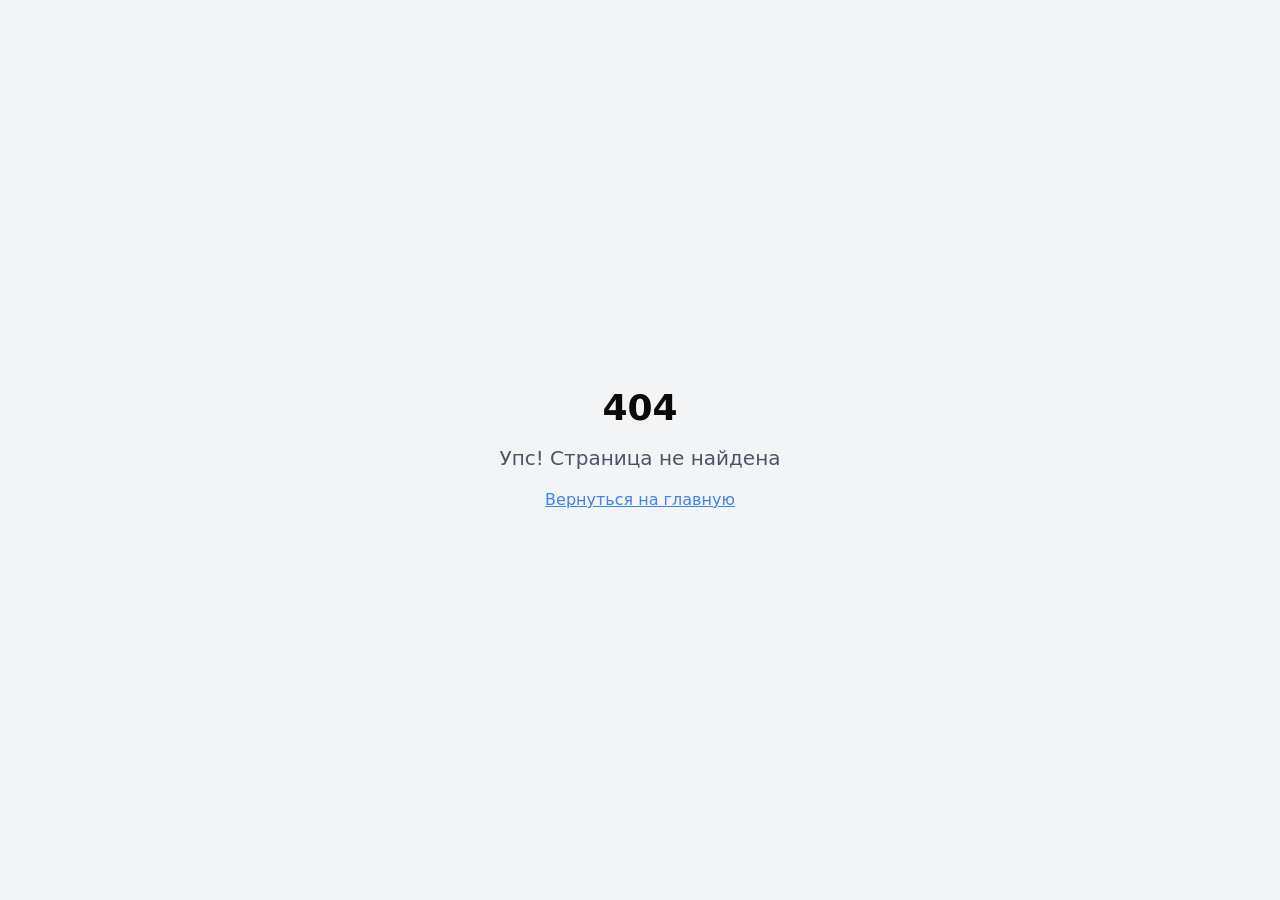
==== commit 081d67a2: "Update mental.html" ====
--- a/mental.html
+++ b/mental.html
@@ -7,29 +7,14 @@
     <meta name="description" content="Импульс. Дай себе старт.
 ">
     <meta name="author" content="Flowrise">
-    <link rel="icon" type="image/png" href="https://cdn.poehali.dev/projects/08341ff5-14f0-4b08-977f-303dbba6a0b3/files/favicon-1779206342601.png">
     <meta property="og:title" content="Импульс">
     <meta property="og:description" content="Импульс. Дай себе старт.
 ">
     <meta property="og:image:width" content="1200">
     <meta property="og:image:height" content="630">
     <meta property="og:image:alt" content="Flowrise — платформа для развития проектов">
-    <script src="./mental_files/telemetry-min.js"></script>
-      <script src="./mental_files/inspector-min.js"></script><style>
-    [data-hovered] {
-      outline: 2px dashed #FBB040 !important;
-      outline-offset: 2px !important;
-      cursor: pointer !important;
-    }
-
-    [data-selected] {
-      outline: 2px solid #FBB040 !important;
-      outline-offset: 2px !important;
-    }
   </style>
       <meta name="pp-name" value="quantum-data-strategy">
-      <script src="./mental_files/pp-min-2.js"></script>
-      <script src="./mental_files/route-min.js"></script>
     <script type="module" crossorigin="" src="./mental_files/index-D-JRGKUG.js"></script>
     <link rel="stylesheet" crossorigin="" href="./mental_files/index-BEXZt1WX.css">
   <style type="text/css">:where(html[dir="ltr"]),:where([data-sonner-toaster][dir="ltr"]){--toast-icon-margin-start: -3px;--toast-icon-margin-end: 4px;--toast-svg-margin-start: -1px;--toast-svg-margin-end: 0px;--toast-button-margin-start: auto;--toast-button-margin-end: 0;--toast-close-button-start: 0;--toast-close-button-end: unset;--toast-close-button-transform: translate(-35%, -35%)}:where(html[dir="rtl"]),:where([data-sonner-toaster][dir="rtl"]){--toast-icon-margin-start: 4px;--toast-icon-margin-end: -3px;--toast-svg-margin-start: 0px;--toast-svg-margin-end: -1px;--toast-button-margin-start: 0;--toast-button-margin-end: auto;--toast-close-button-start: unset;--toast-close-button-end: 0;--toast-close-button-transform: translate(35%, -35%)}:where([data-sonner-toaster]){position:fixed;width:var(--width);font-family:ui-sans-serif,system-ui,-apple-system,BlinkMacSystemFont,Segoe UI,Roboto,Helvetica Neue,Arial,Noto Sans,sans-serif,Apple Color Emoji,Segoe UI Emoji,Segoe UI Symbol,Noto Color Emoji;--gray1: hsl(0, 0%, 99%);--gray2: hsl(0, 0%, 97.3%);--gray3: hsl(0, 0%, 95.1%);--gray4: hsl(0, 0%, 93%);--gray5: hsl(0, 0%, 90.9%);--gray6: hsl(0, 0%, 88.7%);--gray7: hsl(0, 0%, 85.8%);--gray8: hsl(0, 0%, 78%);--gray9: hsl(0, 0%, 56.1%);--gray10: hsl(0, 0%, 52.3%);--gray11: hsl(0, 0%, 43.5%);--gray12: hsl(0, 0%, 9%);--border-radius: 8px;box-sizing:border-box;padding:0;margin:0;list-style:none;outline:none;z-index:999999999;transition:transform .4s ease}:where([data-sonner-toaster][data-lifted="true"]){transform:translateY(-10px)}@media (hover: none) and (pointer: coarse){:where([data-sonner-toaster][data-lifted="true"]){transform:none}}:where([data-sonner-toaster][data-x-position="right"]){right:var(--offset-right)}:where([data-sonner-toaster][data-x-position="left"]){left:var(--offset-left)}:where([data-sonner-toaster][data-x-position="center"]){left:50%;transform:translate(-50%)}:where([data-sonner-toaster][data-y-position="top"]){top:var(--offset-top)}:where([data-sonner-toaster][data-y-position="bottom"]){bottom:var(--offset-bottom)}:where([data-sonner-toast]){--y: translateY(100%);--lift-amount: calc(var(--lift) * var(--gap));z-index:var(--z-index);position:absolute;opacity:0;transform:var(--y);filter:blur(0);touch-action:none;transition:transform .4s,opacity .4s,height .4s,box-shadow .2s;box-sizing:border-box;outline:none;overflow-wrap:anywhere}:where([data-sonner-toast][data-styled="true"]){padding:16px;background:var(--normal-bg);border:1px solid var(--normal-border);color:var(--normal-text);border-radius:var(--border-radius);box-shadow:0 4px 12px #0000001a;width:var(--width);font-size:13px;display:flex;align-items:center;gap:6px}:where([data-sonner-toast]:focus-visible){box-shadow:0 4px 12px #0000001a,0 0 0 2px #0003}:where([data-sonner-toast][data-y-position="top"]){top:0;--y: translateY(-100%);--lift: 1;--lift-amount: calc(1 * var(--gap))}:where([data-sonner-toast][data-y-position="bottom"]){bottom:0;--y: translateY(100%);--lift: -1;--lift-amount: calc(var(--lift) * var(--gap))}:where([data-sonner-toast]) :where([data-description]){font-weight:400;line-height:1.4;color:inherit}:where([data-sonner-toast]) :where([data-title]){font-weight:500;line-height:1.5;color:inherit}:where([data-sonner-toast]) :where([data-icon]){display:flex;height:16px;width:16px;position:relative;justify-content:flex-start;align-items:center;flex-shrink:0;margin-left:var(--toast-icon-margin-start);margin-right:var(--toast-icon-margin-end)}:where([data-sonner-toast][data-promise="true"]) :where([data-icon])>svg{opacity:0;transform:scale(.8);transform-origin:center;animation:sonner-fade-in .3s ease forwards}:where([data-sonner-toast]) :where([data-icon])>*{flex-shrink:0}:where([data-sonner-toast]) :where([data-icon]) svg{margin-left:var(--toast-svg-margin-start);margin-right:var(--toast-svg-margin-end)}:where([data-sonner-toast]) :where([data-content]){display:flex;flex-direction:column;gap:2px}[data-sonner-toast][data-styled=true] [data-button]{border-radius:4px;padding-left:8px;padding-right:8px;height:24px;font-size:12px;color:var(--normal-bg);background:var(--normal-text);margin-left:var(--toast-button-margin-start);margin-right:var(--toast-button-margin-end);border:none;cursor:pointer;outline:none;display:flex;align-items:center;flex-shrink:0;transition:opacity .4s,box-shadow .2s}:where([data-sonner-toast]) :where([data-button]):focus-visible{box-shadow:0 0 0 2px #0006}:where([data-sonner-toast]) :where([data-button]):first-of-type{margin-left:var(--toast-button-margin-start);margin-right:var(--toast-button-margin-end)}:where([data-sonner-toast]) :where([data-cancel]){color:var(--normal-text);background:rgba(0,0,0,.08)}:where([data-sonner-toast][data-theme="dark"]) :where([data-cancel]){background:rgba(255,255,255,.3)}:where([data-sonner-toast]) :where([data-close-button]){position:absolute;left:var(--toast-close-button-start);right:var(--toast-close-button-end);top:0;height:20px;width:20px;display:flex;justify-content:center;align-items:center;padding:0;color:var(--gray12);border:1px solid var(--gray4);transform:var(--toast-close-button-transform);border-radius:50%;cursor:pointer;z-index:1;transition:opacity .1s,background .2s,border-color .2s}[data-sonner-toast] [data-close-button]{background:var(--gray1)}:where([data-sonner-toast]) :where([data-close-button]):focus-visible{box-shadow:0 4px 12px #0000001a,0 0 0 2px #0003}:where([data-sonner-toast]) :where([data-disabled="true"]){cursor:not-allowed}:where([data-sonner-toast]):hover :where([data-close-button]):hover{background:var(--gray2);border-color:var(--gray5)}:where([data-sonner-toast][data-swiping="true"]):before{content:"";position:absolute;left:-50%;right:-50%;height:100%;z-index:-1}:where([data-sonner-toast][data-y-position="top"][data-swiping="true"]):before{bottom:50%;transform:scaleY(3) translateY(50%)}:where([data-sonner-toast][data-y-position="bottom"][data-swiping="true"]):before{top:50%;transform:scaleY(3) translateY(-50%)}:where([data-sonner-toast][data-swiping="false"][data-removed="true"]):before{content:"";position:absolute;inset:0;transform:scaleY(2)}:where([data-sonner-toast]):after{content:"";position:absolute;left:0;height:calc(var(--gap) + 1px);bottom:100%;width:100%}:where([data-sonner-toast][data-mounted="true"]){--y: translateY(0);opacity:1}:where([data-sonner-toast][data-expanded="false"][data-front="false"]){--scale: var(--toasts-before) * .05 + 1;--y: translateY(calc(var(--lift-amount) * var(--toasts-before))) scale(calc(-1 * var(--scale)));height:var(--front-toast-height)}:where([data-sonner-toast])>*{transition:opacity .4s}:where([data-sonner-toast][data-expanded="false"][data-front="false"][data-styled="true"])>*{opacity:0}:where([data-sonner-toast][data-visible="false"]){opacity:0;pointer-events:none}:where([data-sonner-toast][data-mounted="true"][data-expanded="true"]){--y: translateY(calc(var(--lift) * var(--offset)));height:var(--initial-height)}:where([data-sonner-toast][data-removed="true"][data-front="true"][data-swipe-out="false"]){--y: translateY(calc(var(--lift) * -100%));opacity:0}:where([data-sonner-toast][data-removed="true"][data-front="false"][data-swipe-out="false"][data-expanded="true"]){--y: translateY(calc(var(--lift) * var(--offset) + var(--lift) * -100%));opacity:0}:where([data-sonner-toast][data-removed="true"][data-front="false"][data-swipe-out="false"][data-expanded="false"]){--y: translateY(40%);opacity:0;transition:transform .5s,opacity .2s}:where([data-sonner-toast][data-removed="true"][data-front="false"]):before{height:calc(var(--initial-height) + 20%)}[data-sonner-toast][data-swiping=true]{transform:var(--y) translateY(var(--swipe-amount-y, 0px)) translate(var(--swipe-amount-x, 0px));transition:none}[data-sonner-toast][data-swiped=true]{user-select:none}[data-sonner-toast][data-swipe-out=true][data-y-position=bottom],[data-sonner-toast][data-swipe-out=true][data-y-position=top]{animation-duration:.2s;animation-timing-function:ease-out;animation-fill-mode:forwards}[data-sonner-toast][data-swipe-out=true][data-swipe-direction=left]{animation-name:swipe-out-left}[data-sonner-toast][data-swipe-out=true][data-swipe-direction=right]{animation-name:swipe-out-right}[data-sonner-toast][data-swipe-out=true][data-swipe-direction=up]{animation-name:swipe-out-up}[data-sonner-toast][data-swipe-out=true][data-swipe-direction=down]{animation-name:swipe-out-down}@keyframes swipe-out-left{0%{transform:var(--y) translate(var(--swipe-amount-x));opacity:1}to{transform:var(--y) translate(calc(var(--swipe-amount-x) - 100%));opacity:0}}@keyframes swipe-out-right{0%{transform:var(--y) translate(var(--swipe-amount-x));opacity:1}to{transform:var(--y) translate(calc(var(--swipe-amount-x) + 100%));opacity:0}}@keyframes swipe-out-up{0%{transform:var(--y) translateY(var(--swipe-amount-y));opacity:1}to{transform:var(--y) translateY(calc(var(--swipe-amount-y) - 100%));opacity:0}}@keyframes swipe-out-down{0%{transform:var(--y) translateY(var(--swipe-amount-y));opacity:1}to{transform:var(--y) translateY(calc(var(--swipe-amount-y) + 100%));opacity:0}}@media (max-width: 600px){[data-sonner-toaster]{position:fixed;right:var(--mobile-offset-right);left:var(--mobile-offset-left);width:100%}[data-sonner-toaster][dir=rtl]{left:calc(var(--mobile-offset-left) * -1)}[data-sonner-toaster] [data-sonner-toast]{left:0;right:0;width:calc(100% - var(--mobile-offset-left) * 2)}[data-sonner-toaster][data-x-position=left]{left:var(--mobile-offset-left)}[data-sonner-toaster][data-y-position=bottom]{bottom:var(--mobile-offset-bottom)}[data-sonner-toaster][data-y-position=top]{top:var(--mobile-offset-top)}[data-sonner-toaster][data-x-position=center]{left:var(--mobile-offset-left);right:var(--mobile-offset-right);transform:none}}[data-sonner-toaster][data-theme=light]{--normal-bg: #fff;--normal-border: var(--gray4);--normal-text: var(--gray12);--success-bg: hsl(143, 85%, 96%);--success-border: hsl(145, 92%, 91%);--success-text: hsl(140, 100%, 27%);--info-bg: hsl(208, 100%, 97%);--info-border: hsl(221, 91%, 91%);--info-text: hsl(210, 92%, 45%);--warning-bg: hsl(49, 100%, 97%);--warning-border: hsl(49, 91%, 91%);--warning-text: hsl(31, 92%, 45%);--error-bg: hsl(359, 100%, 97%);--error-border: hsl(359, 100%, 94%);--error-text: hsl(360, 100%, 45%)}[data-sonner-toaster][data-theme=light] [data-sonner-toast][data-invert=true]{--normal-bg: #000;--normal-border: hsl(0, 0%, 20%);--normal-text: var(--gray1)}[data-sonner-toaster][data-theme=dark] [data-sonner-toast][data-invert=true]{--normal-bg: #fff;--normal-border: var(--gray3);--normal-text: var(--gray12)}[data-sonner-toaster][data-theme=dark]{--normal-bg: #000;--normal-bg-hover: hsl(0, 0%, 12%);--normal-border: hsl(0, 0%, 20%);--normal-border-hover: hsl(0, 0%, 25%);--normal-text: var(--gray1);--success-bg: hsl(150, 100%, 6%);--success-border: hsl(147, 100%, 12%);--success-text: hsl(150, 86%, 65%);--info-bg: hsl(215, 100%, 6%);--info-border: hsl(223, 100%, 12%);--info-text: hsl(216, 87%, 65%);--warning-bg: hsl(64, 100%, 6%);--warning-border: hsl(60, 100%, 12%);--warning-text: hsl(46, 87%, 65%);--error-bg: hsl(358, 76%, 10%);--error-border: hsl(357, 89%, 16%);--error-text: hsl(358, 100%, 81%)}[data-sonner-toaster][data-theme=dark] [data-sonner-toast] [data-close-button]{background:var(--normal-bg);border-color:var(--normal-border);color:var(--normal-text)}[data-sonner-toaster][data-theme=dark] [data-sonner-toast] [data-close-button]:hover{background:var(--normal-bg-hover);border-color:var(--normal-border-hover)}[data-rich-colors=true][data-sonner-toast][data-type=success],[data-rich-colors=true][data-sonner-toast][data-type=success] [data-close-button]{background:var(--success-bg);border-color:var(--success-border);color:var(--success-text)}[data-rich-colors=true][data-sonner-toast][data-type=info],[data-rich-colors=true][data-sonner-toast][data-type=info] [data-close-button]{background:var(--info-bg);border-color:var(--info-border);color:var(--info-text)}[data-rich-colors=true][data-sonner-toast][data-type=warning],[data-rich-colors=true][data-sonner-toast][data-type=warning] [data-close-button]{background:var(--warning-bg);border-color:var(--warning-border);color:var(--warning-text)}[data-rich-colors=true][data-sonner-toast][data-type=error],[data-rich-colors=true][data-sonner-toast][data-type=error] [data-close-button]{background:var(--error-bg);border-color:var(--error-border);color:var(--error-text)}.sonner-loading-wrapper{--size: 16px;height:var(--size);width:var(--size);position:absolute;inset:0;z-index:10}.sonner-loading-wrapper[data-visible=false]{transform-origin:center;animation:sonner-fade-out .2s ease forwards}.sonner-spinner{position:relative;top:50%;left:50%;height:var(--size);width:var(--size)}.sonner-loading-bar{animation:sonner-spin 1.2s linear infinite;background:var(--gray11);border-radius:6px;height:8%;left:-10%;position:absolute;top:-3.9%;width:24%}.sonner-loading-bar:nth-child(1){animation-delay:-1.2s;transform:rotate(.0001deg) translate(146%)}.sonner-loading-bar:nth-child(2){animation-delay:-1.1s;transform:rotate(30deg) translate(146%)}.sonner-loading-bar:nth-child(3){animation-delay:-1s;transform:rotate(60deg) translate(146%)}.sonner-loading-bar:nth-child(4){animation-delay:-.9s;transform:rotate(90deg) translate(146%)}.sonner-loading-bar:nth-child(5){animation-delay:-.8s;transform:rotate(120deg) translate(146%)}.sonner-loading-bar:nth-child(6){animation-delay:-.7s;transform:rotate(150deg) translate(146%)}.sonner-loading-bar:nth-child(7){animation-delay:-.6s;transform:rotate(180deg) translate(146%)}.sonner-loading-bar:nth-child(8){animation-delay:-.5s;transform:rotate(210deg) translate(146%)}.sonner-loading-bar:nth-child(9){animation-delay:-.4s;transform:rotate(240deg) translate(146%)}.sonner-loading-bar:nth-child(10){animation-delay:-.3s;transform:rotate(270deg) translate(146%)}.sonner-loading-bar:nth-child(11){animation-delay:-.2s;transform:rotate(300deg) translate(146%)}.sonner-loading-bar:nth-child(12){animation-delay:-.1s;transform:rotate(330deg) translate(146%)}@keyframes sonner-fade-in{0%{opacity:0;transform:scale(.8)}to{opacity:1;transform:scale(1)}}@keyframes sonner-fade-out{0%{opacity:1;transform:scale(1)}to{opacity:0;transform:scale(.8)}}@keyframes sonner-spin{0%{opacity:1}to{opacity:.15}}@media (prefers-reduced-motion){[data-sonner-toast],[data-sonner-toast]>*,.sonner-loading-bar{transition:none!important;animation:none!important}}.sonner-loader{position:absolute;top:50%;left:50%;transform:translate(-50%,-50%);transform-origin:center;transition:opacity .2s,transform .2s}.sonner-loader[data-visible=false]{opacity:0;transform:scale(.8) translate(-50%,-50%)}
@@ -39,4 +24,4 @@
 <div id="root"><div role="region" aria-label="Notifications (F8)" tabindex="-1" style="pointer-events: none;"><ol tabindex="-1" class="fixed top-0 z-[100] flex max-h-screen w-full flex-col-reverse p-4 sm:bottom-0 sm:right-0 sm:top-auto sm:flex-col md:max-w-[420px]"></ol></div><section aria-label="Notifications alt+T" tabindex="-1" aria-live="polite" aria-relevant="additions text" aria-atomic="false"></section><div class="min-h-screen bg-[#0A0A0A] text-white"><div class="fixed bottom-4 right-4 z-[9999] flex items-center gap-3 opacity-90 hover:opacity-100 transition-opacity"><img src="./mental_files/fc3221f0-7cbc-423c-aef0-0fc8deb1ab8a.jpg" alt="Импульс" class="w-12 h-12 rounded-xl object-cover shadow-lg"><span class="text-white text-base font-bold tracking-wide drop-shadow-lg">Импульс</span></div><div class="max-w-4xl mx-auto px-6 py-12"><a href="https://quantum-data-strategy--preview.poehali.dev/" class="flex items-center gap-2 text-neutral-500 hover:text-[#8E44AD] transition-colors mb-8 text-sm"><svg xmlns="http://www.w3.org/2000/svg" width="16" height="16" viewBox="0 0 24 24" fill="none" stroke="currentColor" stroke-width="2" stroke-linecap="round" stroke-linejoin="round" class="lucide lucide-arrow-left"><path d="m12 19-7-7 7-7"></path><path d="M19 12H5"></path></svg>На главную</a><div style="opacity: 1; transform: none;"><div class="flex items-center gap-3 mb-4"><div class="w-10 h-10 rounded-xl bg-gradient-to-br from-[#8E44AD] to-[#9B59B6] flex items-center justify-center"><svg xmlns="http://www.w3.org/2000/svg" width="20" height="20" viewBox="0 0 24 24" fill="none" stroke="currentColor" stroke-width="2" stroke-linecap="round" stroke-linejoin="round" class="lucide lucide-brain text-white"><path d="M12 5a3 3 0 1 0-5.997.125 4 4 0 0 0-2.526 5.77 4 4 0 0 0 .556 6.588A4 4 0 1 0 12 18Z"></path><path d="M12 5a3 3 0 1 1 5.997.125 4 4 0 0 1 2.526 5.77 4 4 0 0 1-.556 6.588A4 4 0 1 1 12 18Z"></path><path d="M15 13a4.5 4.5 0 0 1-3-4 4.5 4.5 0 0 1-3 4"></path><path d="M17.599 6.5a3 3 0 0 0 .399-1.375"></path><path d="M6.003 5.125A3 3 0 0 0 6.401 6.5"></path><path d="M3.477 10.896a4 4 0 0 1 .585-.396"></path><path d="M19.938 10.5a4 4 0 0 1 .585.396"></path><path d="M6 18a4 4 0 0 1-1.967-.516"></path><path d="M19.967 17.484A4 4 0 0 1 18 18"></path></svg></div><span class="text-[#9B59B6] font-semibold text-sm uppercase tracking-widest">Ментальное здоровье</span></div><h1 class="text-5xl font-black mb-4">Голова в порядке</h1><p class="text-neutral-400 text-lg max-w-xl mb-10">Сон, стресс, дыхание — простые инструменты, которые реально работают.</p></div><div class="bg-white/5 border border-white/10 rounded-2xl p-6 mb-6"><div class="flex items-center gap-2 mb-5"><svg xmlns="http://www.w3.org/2000/svg" width="18" height="18" viewBox="0 0 24 24" fill="none" stroke="currentColor" stroke-width="2" stroke-linecap="round" stroke-linejoin="round" class="lucide lucide-clipboard-list text-[#F39C12]"><rect width="8" height="4" x="8" y="2" rx="1" ry="1"></rect><path d="M16 4h2a2 2 0 0 1 2 2v14a2 2 0 0 1-2 2H6a2 2 0 0 1-2-2V6a2 2 0 0 1 2-2h2"></path><path d="M12 11h4"></path><path d="M12 16h4"></path><path d="M8 11h.01"></path><path d="M8 16h.01"></path></svg><h2 class="font-bold text-white">Тест на уровень стресса</h2></div><div class="space-y-5"><div><p class="text-sm text-neutral-300 mb-2">1. Как часто ты чувствуешь себя нервным или тревожным?</p><div class="flex flex-wrap gap-2"><button class="text-xs px-3 py-1.5 rounded-lg border transition-all border-white/10 text-neutral-400 hover:border-[#F39C12]/40">Почти никогда</button><button class="text-xs px-3 py-1.5 rounded-lg border transition-all border-white/10 text-neutral-400 hover:border-[#F39C12]/40">Иногда</button><button class="text-xs px-3 py-1.5 rounded-lg border transition-all border-white/10 text-neutral-400 hover:border-[#F39C12]/40">Часто</button><button class="text-xs px-3 py-1.5 rounded-lg border transition-all border-white/10 text-neutral-400 hover:border-[#F39C12]/40">Почти всегда</button></div></div><div><p class="text-sm text-neutral-300 mb-2">2. Сложно ли тебе расслабиться после напряжённого дня?</p><div class="flex flex-wrap gap-2"><button class="text-xs px-3 py-1.5 rounded-lg border transition-all border-white/10 text-neutral-400 hover:border-[#F39C12]/40">Почти никогда</button><button class="text-xs px-3 py-1.5 rounded-lg border transition-all border-white/10 text-neutral-400 hover:border-[#F39C12]/40">Иногда</button><button class="text-xs px-3 py-1.5 rounded-lg border transition-all border-white/10 text-neutral-400 hover:border-[#F39C12]/40">Часто</button><button class="text-xs px-3 py-1.5 rounded-lg border transition-all border-white/10 text-neutral-400 hover:border-[#F39C12]/40">Почти всегда</button></div></div><div><p class="text-sm text-neutral-300 mb-2">3. Бывают ли трудности с концентрацией из-за мыслей в голове?</p><div class="flex flex-wrap gap-2"><button class="text-xs px-3 py-1.5 rounded-lg border transition-all border-white/10 text-neutral-400 hover:border-[#F39C12]/40">Почти никогда</button><button class="text-xs px-3 py-1.5 rounded-lg border transition-all border-white/10 text-neutral-400 hover:border-[#F39C12]/40">Иногда</button><button class="text-xs px-3 py-1.5 rounded-lg border transition-all border-white/10 text-neutral-400 hover:border-[#F39C12]/40">Часто</button><button class="text-xs px-3 py-1.5 rounded-lg border transition-all border-white/10 text-neutral-400 hover:border-[#F39C12]/40">Почти всегда</button></div></div><div><p class="text-sm text-neutral-300 mb-2">4. Ощущаешь ли ты, что проблем слишком много и не справиться?</p><div class="flex flex-wrap gap-2"><button class="text-xs px-3 py-1.5 rounded-lg border transition-all border-white/10 text-neutral-400 hover:border-[#F39C12]/40">Почти никогда</button><button class="text-xs px-3 py-1.5 rounded-lg border transition-all border-white/10 text-neutral-400 hover:border-[#F39C12]/40">Иногда</button><button class="text-xs px-3 py-1.5 rounded-lg border transition-all border-white/10 text-neutral-400 hover:border-[#F39C12]/40">Часто</button><button class="text-xs px-3 py-1.5 rounded-lg border transition-all border-white/10 text-neutral-400 hover:border-[#F39C12]/40">Почти всегда</button></div></div><div><p class="text-sm text-neutral-300 mb-2">5. Чувствуешь ли раздражительность или вспышки злости?</p><div class="flex flex-wrap gap-2"><button class="text-xs px-3 py-1.5 rounded-lg border transition-all border-white/10 text-neutral-400 hover:border-[#F39C12]/40">Почти никогда</button><button class="text-xs px-3 py-1.5 rounded-lg border transition-all border-white/10 text-neutral-400 hover:border-[#F39C12]/40">Иногда</button><button class="text-xs px-3 py-1.5 rounded-lg border transition-all border-white/10 text-neutral-400 hover:border-[#F39C12]/40">Часто</button><button class="text-xs px-3 py-1.5 rounded-lg border transition-all border-white/10 text-neutral-400 hover:border-[#F39C12]/40">Почти всегда</button></div></div></div><button disabled="" class="mt-6 w-full bg-[#F39C12] hover:bg-[#d68910] disabled:opacity-30 disabled:cursor-not-allowed text-white font-bold py-3 rounded-xl transition-colors">Узнать результат</button></div><div class="bg-white/5 border border-white/10 rounded-2xl p-6 mb-6"><div class="flex gap-2 mb-5 flex-wrap"><button class="flex items-center gap-2 px-4 py-2 rounded-xl text-sm font-semibold transition-all bg-[#8E44AD] text-white"><svg xmlns="http://www.w3.org/2000/svg" width="14" height="14" viewBox="0 0 24 24" fill="none" stroke="currentColor" stroke-width="2" stroke-linecap="round" stroke-linejoin="round" class="lucide lucide-moon"><path d="M12 3a6 6 0 0 0 9 9 9 9 0 1 1-9-9Z"></path></svg>Сон</button><button class="flex items-center gap-2 px-4 py-2 rounded-xl text-sm font-semibold transition-all bg-white/5 text-neutral-400 hover:bg-white/10"><svg xmlns="http://www.w3.org/2000/svg" width="14" height="14" viewBox="0 0 24 24" fill="none" stroke="currentColor" stroke-width="2" stroke-linecap="round" stroke-linejoin="round" class="lucide lucide-cloud-lightning"><path d="M6 16.326A7 7 0 1 1 15.71 8h1.79a4.5 4.5 0 0 1 .5 8.973"></path><path d="m13 12-3 5h4l-3 5"></path></svg>Стресс</button><button class="flex items-center gap-2 px-4 py-2 rounded-xl text-sm font-semibold transition-all bg-white/5 text-neutral-400 hover:bg-white/10"><svg xmlns="http://www.w3.org/2000/svg" width="14" height="14" viewBox="0 0 24 24" fill="none" stroke="currentColor" stroke-width="2" stroke-linecap="round" stroke-linejoin="round" class="lucide lucide-flame"><path d="M8.5 14.5A2.5 2.5 0 0 0 11 12c0-1.38-.5-2-1-3-1.072-2.143-.224-4.054 2-6 .5 2.5 2 4.9 4 6.5 2 1.6 3 3.5 3 5.5a7 7 0 1 1-14 0c0-1.153.433-2.294 1-3a2.5 2.5 0 0 0 2.5 2.5z"></path></svg>Выгорание</button></div><ul class="space-y-3" style="opacity: 1; transform: none;"><li class="flex items-start gap-3 text-sm text-neutral-300"><div class="w-1.5 h-1.5 rounded-full bg-blue-400 mt-2 flex-shrink-0"></div>Ложись и вставай в одно время каждый день</li><li class="flex items-start gap-3 text-sm text-neutral-300"><div class="w-1.5 h-1.5 rounded-full bg-blue-400 mt-2 flex-shrink-0"></div>Убирай телефон за 30 минут до сна</li><li class="flex items-start gap-3 text-sm text-neutral-300"><div class="w-1.5 h-1.5 rounded-full bg-blue-400 mt-2 flex-shrink-0"></div>Держи комнату прохладной (18–20°C)</li><li class="flex items-start gap-3 text-sm text-neutral-300"><div class="w-1.5 h-1.5 rounded-full bg-blue-400 mt-2 flex-shrink-0"></div>Не употребляй кофеин после 15:00</li><li class="flex items-start gap-3 text-sm text-neutral-300"><div class="w-1.5 h-1.5 rounded-full bg-blue-400 mt-2 flex-shrink-0"></div>Используй кровать только для сна — не для учёбы</li><li class="flex items-start gap-3 text-sm text-neutral-300"><div class="w-1.5 h-1.5 rounded-full bg-blue-400 mt-2 flex-shrink-0"></div>Расслабляющий ритуал перед сном: чай, книга, душ</li></ul></div><h2 class="text-2xl font-bold mb-4">Дыхательные практики</h2><div class="grid gap-4 mb-10"><div class="bg-white/5 border rounded-xl p-5 cursor-pointer transition-all border-white/10 hover:border-[#8E44AD]/40" style="opacity: 1; transform: none;"><div class="flex items-center justify-between"><div class="flex items-center gap-3"><div class="w-9 h-9 rounded-xl flex items-center justify-center" style="background: rgba(142, 68, 173, 0.2);"><svg xmlns="http://www.w3.org/2000/svg" width="18" height="18" viewBox="0 0 24 24" fill="none" stroke="currentColor" stroke-width="2" stroke-linecap="round" stroke-linejoin="round" class="lucide lucide-wind" style="color: rgb(142, 68, 173);"><path d="M12.8 19.6A2 2 0 1 0 14 16H2"></path><path d="M17.5 8a2.5 2.5 0 1 1 2 4H2"></path><path d="M9.8 4.4A2 2 0 1 1 11 8H2"></path></svg></div><div><div class="font-bold text-white">4-7-8</div><div class="text-neutral-400 text-xs mt-0.5">Снижает тревогу, помогает заснуть</div></div></div><svg xmlns="http://www.w3.org/2000/svg" width="16" height="16" viewBox="0 0 24 24" fill="none" stroke="currentColor" stroke-width="2" stroke-linecap="round" stroke-linejoin="round" class="lucide lucide-chevron-down text-neutral-500"><path d="m6 9 6 6 6-6"></path></svg></div></div><div class="bg-white/5 border rounded-xl p-5 cursor-pointer transition-all border-white/10 hover:border-[#8E44AD]/40" style="opacity: 1; transform: none;"><div class="flex items-center justify-between"><div class="flex items-center gap-3"><div class="w-9 h-9 rounded-xl flex items-center justify-center" style="background: rgba(44, 62, 102, 0.2);"><svg xmlns="http://www.w3.org/2000/svg" width="18" height="18" viewBox="0 0 24 24" fill="none" stroke="currentColor" stroke-width="2" stroke-linecap="round" stroke-linejoin="round" class="lucide lucide-square" style="color: rgb(44, 62, 102);"><rect width="18" height="18" x="3" y="3" rx="2"></rect></svg></div><div><div class="font-bold text-white">Квадратное дыхание</div><div class="text-neutral-400 text-xs mt-0.5">Успокаивает и концентрирует внимание</div></div></div><svg xmlns="http://www.w3.org/2000/svg" width="16" height="16" viewBox="0 0 24 24" fill="none" stroke="currentColor" stroke-width="2" stroke-linecap="round" stroke-linejoin="round" class="lucide lucide-chevron-down text-neutral-500"><path d="m6 9 6 6 6-6"></path></svg></div></div><div class="bg-white/5 border rounded-xl p-5 cursor-pointer transition-all border-white/10 hover:border-[#8E44AD]/40" style="opacity: 1; transform: none;"><div class="flex items-center justify-between"><div class="flex items-center gap-3"><div class="w-9 h-9 rounded-xl flex items-center justify-center" style="background: rgba(39, 174, 96, 0.2);"><svg xmlns="http://www.w3.org/2000/svg" width="18" height="18" viewBox="0 0 24 24" fill="none" stroke="currentColor" stroke-width="2" stroke-linecap="round" stroke-linejoin="round" class="lucide lucide-shield" style="color: rgb(39, 174, 96);"><path d="M20 13c0 5-3.5 7.5-7.66 8.95a1 1 0 0 1-.67-.01C7.5 20.5 4 18 4 13V6a1 1 0 0 1 1-1c2 0 4.5-1.2 6.24-2.72a1.17 1.17 0 0 1 1.52 0C14.51 3.81 17 5 19 5a1 1 0 0 1 1 1z"></path></svg></div><div><div class="font-bold text-white">Боевое дыхание</div><div class="text-neutral-400 text-xs mt-0.5">Быстро снижает стресс в острой ситуации</div></div></div><svg xmlns="http://www.w3.org/2000/svg" width="16" height="16" viewBox="0 0 24 24" fill="none" stroke="currentColor" stroke-width="2" stroke-linecap="round" stroke-linejoin="round" class="lucide lucide-chevron-down text-neutral-500"><path d="m6 9 6 6 6-6"></path></svg></div></div><div class="bg-white/5 border rounded-xl p-5 cursor-pointer transition-all border-white/10 hover:border-[#8E44AD]/40" style="opacity: 1; transform: none;"><div class="flex items-center justify-between"><div class="flex items-center gap-3"><div class="w-9 h-9 rounded-xl flex items-center justify-center" style="background: rgba(230, 126, 34, 0.2);"><svg xmlns="http://www.w3.org/2000/svg" width="18" height="18" viewBox="0 0 24 24" fill="none" stroke="currentColor" stroke-width="2" stroke-linecap="round" stroke-linejoin="round" class="lucide lucide-waves" style="color: rgb(230, 126, 34);"><path d="M2 6c.6.5 1.2 1 2.5 1C7 7 7 5 9.5 5c2.6 0 2.4 2 5 2 2.5 0 2.5-2 5-2 1.3 0 1.9.5 2.5 1"></path><path d="M2 12c.6.5 1.2 1 2.5 1 2.5 0 2.5-2 5-2 2.6 0 2.4 2 5 2 2.5 0 2.5-2 5-2 1.3 0 1.9.5 2.5 1"></path><path d="M2 18c.6.5 1.2 1 2.5 1 2.5 0 2.5-2 5-2 2.6 0 2.4 2 5 2 2.5 0 2.5-2 5-2 1.3 0 1.9.5 2.5 1"></path></svg></div><div><div class="font-bold text-white">Диафрагмальное</div><div class="text-neutral-400 text-xs mt-0.5">Активирует парасимпатическую систему</div></div></div><svg xmlns="http://www.w3.org/2000/svg" width="16" height="16" viewBox="0 0 24 24" fill="none" stroke="currentColor" stroke-width="2" stroke-linecap="round" stroke-linejoin="round" class="lucide lucide-chevron-down text-neutral-500"><path d="m6 9 6 6 6-6"></path></svg></div></div></div><h2 class="text-2xl font-bold mb-4">Медитации и практики</h2><div class="grid md:grid-cols-2 gap-4 mb-10"><div class="bg-white/5 border border-white/10 rounded-xl p-5 cursor-pointer hover:border-[#8E44AD]/40 transition-all" style="opacity: 1; transform: none;"><div class="flex items-start gap-3"><div class="w-9 h-9 rounded-xl flex items-center justify-center flex-shrink-0" style="background: rgba(142, 68, 173, 0.2);"><svg xmlns="http://www.w3.org/2000/svg" width="18" height="18" viewBox="0 0 24 24" fill="none" stroke="currentColor" stroke-width="2" stroke-linecap="round" stroke-linejoin="round" class="lucide lucide-scan-line" style="color: rgb(142, 68, 173);"><path d="M3 7V5a2 2 0 0 1 2-2h2"></path><path d="M17 3h2a2 2 0 0 1 2 2v2"></path><path d="M21 17v2a2 2 0 0 1-2 2h-2"></path><path d="M7 21H5a2 2 0 0 1-2-2v-2"></path><path d="M7 12h10"></path></svg></div><div class="flex-1 min-w-0"><div class="flex items-center gap-2 flex-wrap"><span class="font-bold text-white">Сканирование тела</span><span class="text-xs px-2 py-0.5 rounded-full bg-white/10 text-neutral-400">10 мин</span><span class="text-xs px-2 py-0.5 rounded-full" style="background: rgba(142, 68, 173, 0.133); color: rgb(142, 68, 173);">Новичок</span></div></div><svg xmlns="http://www.w3.org/2000/svg" width="16" height="16" viewBox="0 0 24 24" fill="none" stroke="currentColor" stroke-width="2" stroke-linecap="round" stroke-linejoin="round" class="lucide lucide-chevron-down text-neutral-500 flex-shrink-0 mt-1"><path d="m6 9 6 6 6-6"></path></svg></div></div><div class="bg-white/5 border border-white/10 rounded-xl p-5 cursor-pointer hover:border-[#8E44AD]/40 transition-all" style="opacity: 1; transform: none;"><div class="flex items-start gap-3"><div class="w-9 h-9 rounded-xl flex items-center justify-center flex-shrink-0" style="background: rgba(44, 62, 102, 0.2);"><svg xmlns="http://www.w3.org/2000/svg" width="18" height="18" viewBox="0 0 24 24" fill="none" stroke="currentColor" stroke-width="2" stroke-linecap="round" stroke-linejoin="round" class="lucide lucide-eye" style="color: rgb(44, 62, 102);"><path d="M2.062 12.348a1 1 0 0 1 0-.696 10.75 10.75 0 0 1 19.876 0 1 1 0 0 1 0 .696 10.75 10.75 0 0 1-19.876 0"></path><circle cx="12" cy="12" r="3"></circle></svg></div><div class="flex-1 min-w-0"><div class="flex items-center gap-2 flex-wrap"><span class="font-bold text-white">Наблюдение за дыханием</span><span class="text-xs px-2 py-0.5 rounded-full bg-white/10 text-neutral-400">5 мин</span><span class="text-xs px-2 py-0.5 rounded-full" style="background: rgba(44, 62, 102, 0.133); color: rgb(44, 62, 102);">Новичок</span></div></div><svg xmlns="http://www.w3.org/2000/svg" width="16" height="16" viewBox="0 0 24 24" fill="none" stroke="currentColor" stroke-width="2" stroke-linecap="round" stroke-linejoin="round" class="lucide lucide-chevron-down text-neutral-500 flex-shrink-0 mt-1"><path d="m6 9 6 6 6-6"></path></svg></div></div><div class="bg-white/5 border border-white/10 rounded-xl p-5 cursor-pointer hover:border-[#8E44AD]/40 transition-all" style="opacity: 1; transform: none;"><div class="flex items-start gap-3"><div class="w-9 h-9 rounded-xl flex items-center justify-center flex-shrink-0" style="background: rgba(39, 174, 96, 0.2);"><svg xmlns="http://www.w3.org/2000/svg" width="18" height="18" viewBox="0 0 24 24" fill="none" stroke="currentColor" stroke-width="2" stroke-linecap="round" stroke-linejoin="round" class="lucide lucide-sunset" style="color: rgb(39, 174, 96);"><path d="M12 10V2"></path><path d="m4.93 10.93 1.41 1.41"></path><path d="M2 18h2"></path><path d="M20 18h2"></path><path d="m19.07 10.93-1.41 1.41"></path><path d="M22 22H2"></path><path d="m16 6-4 4-4-4"></path><path d="M16 18a4 4 0 0 0-8 0"></path></svg></div><div class="flex-1 min-w-0"><div class="flex items-center gap-2 flex-wrap"><span class="font-bold text-white">Визуализация безопасного места</span><span class="text-xs px-2 py-0.5 rounded-full bg-white/10 text-neutral-400">15 мин</span><span class="text-xs px-2 py-0.5 rounded-full" style="background: rgba(39, 174, 96, 0.133); color: rgb(39, 174, 96);">Средний</span></div></div><svg xmlns="http://www.w3.org/2000/svg" width="16" height="16" viewBox="0 0 24 24" fill="none" stroke="currentColor" stroke-width="2" stroke-linecap="round" stroke-linejoin="round" class="lucide lucide-chevron-down text-neutral-500 flex-shrink-0 mt-1"><path d="m6 9 6 6 6-6"></path></svg></div></div><div class="bg-white/5 border border-white/10 rounded-xl p-5 cursor-pointer hover:border-[#8E44AD]/40 transition-all" style="opacity: 1; transform: none;"><div class="flex items-start gap-3"><div class="w-9 h-9 rounded-xl flex items-center justify-center flex-shrink-0" style="background: rgba(231, 76, 60, 0.2);"><svg xmlns="http://www.w3.org/2000/svg" width="18" height="18" viewBox="0 0 24 24" fill="none" stroke="currentColor" stroke-width="2" stroke-linecap="round" stroke-linejoin="round" class="lucide lucide-heart" style="color: rgb(231, 76, 60);"><path d="M19 14c1.49-1.46 3-3.21 3-5.5A5.5 5.5 0 0 0 16.5 3c-1.76 0-3 .5-4.5 2-1.5-1.5-2.74-2-4.5-2A5.5 5.5 0 0 0 2 8.5c0 2.3 1.5 4.05 3 5.5l7 7Z"></path></svg></div><div class="flex-1 min-w-0"><div class="flex items-center gap-2 flex-wrap"><span class="font-bold text-white">Благодарность</span><span class="text-xs px-2 py-0.5 rounded-full bg-white/10 text-neutral-400">7 мин</span><span class="text-xs px-2 py-0.5 rounded-full" style="background: rgba(231, 76, 60, 0.133); color: rgb(231, 76, 60);">Любой</span></div></div><svg xmlns="http://www.w3.org/2000/svg" width="16" height="16" viewBox="0 0 24 24" fill="none" stroke="currentColor" stroke-width="2" stroke-linecap="round" stroke-linejoin="round" class="lucide lucide-chevron-down text-neutral-500 flex-shrink-0 mt-1"><path d="m6 9 6 6 6-6"></path></svg></div></div></div><div class="bg-white/5 border border-white/10 rounded-2xl p-6 text-center"><div class="flex items-center gap-2 justify-center mb-4"><svg xmlns="http://www.w3.org/2000/svg" width="18" height="18" viewBox="0 0 24 24" fill="none" stroke="currentColor" stroke-width="2" stroke-linecap="round" stroke-linejoin="round" class="lucide lucide-timer text-[#8E44AD]"><line x1="10" x2="14" y1="2" y2="2"></line><line x1="12" x2="15" y1="14" y2="11"></line><circle cx="12" cy="14" r="8"></circle></svg><h2 class="font-bold text-white">Таймер релакса</h2></div><div><p class="text-neutral-400 text-sm mb-4">Выбери время для медитации или дыхательной практики</p><div class="flex gap-2 justify-center mb-4"><button class="px-4 py-2 rounded-xl text-sm font-semibold transition-all bg-white/5 text-neutral-400 hover:bg-white/10">3 мин</button><button class="px-4 py-2 rounded-xl text-sm font-semibold transition-all bg-[#8E44AD] text-white">5 мин</button><button class="px-4 py-2 rounded-xl text-sm font-semibold transition-all bg-white/5 text-neutral-400 hover:bg-white/10">10 мин</button><button class="px-4 py-2 rounded-xl text-sm font-semibold transition-all bg-white/5 text-neutral-400 hover:bg-white/10">15 мин</button><button class="px-4 py-2 rounded-xl text-sm font-semibold transition-all bg-white/5 text-neutral-400 hover:bg-white/10">20 мин</button></div><button class="bg-[#8E44AD] hover:bg-[#7d3c98] text-white font-bold px-8 py-3 rounded-xl transition-colors">Начать</button></div></div></div></div></div>
 
 
-<img id="poehali-badge" src="./mental_files/created-badge.svg" style="position: fixed; bottom: 20px; right: 20px; width: 10rem; height: auto; z-index: 999999; cursor: pointer;"><img src="./mental_files/logo-b.svg" alt="Poehali logo" style="height: 22px; width: auto; display: block;"><span>Сайт создан на Poehali.dev</span></img><div id="poehali-badge-tooltip" style="position: fixed; bottom: calc(80px); right: 20px; background-color: rgba(0, 0, 0, 0.8); color: white; padding: 8px 12px; border-radius: 4px; font-family: sans-serif; font-size: 12px; font-weight: normal; white-space: nowrap; z-index: 999999; display: none; box-shadow: rgba(0, 0, 0, 0.2) 0px 2px 5px;">Подключите премиум, чтобы скрыть</div></body></html>+</html>
